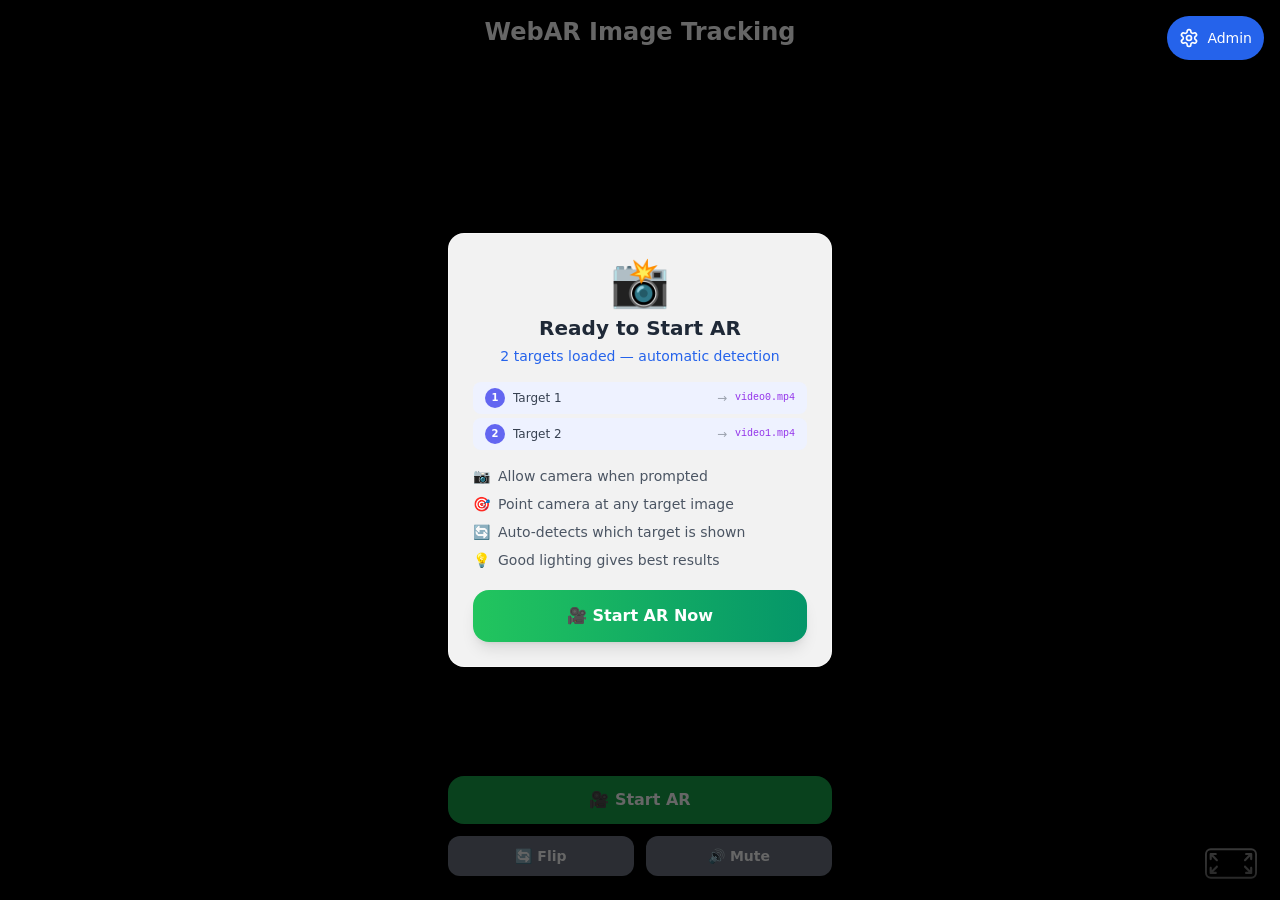
==== index.html @ 2bd4b679 "Update build: align video overlay ratio and expand camera fullscreen" ====
<!doctype html>
<html lang="en">
  <head>
    <meta charset="UTF-8" />
    <link rel="icon" type="image/svg+xml" href="/vite.svg" />
    <meta name="viewport" content="width=device-width, initial-scale=1.0" />
    <title>React WebAR Video Overlay</title>
    <meta property="og:image" content="https://bolt.new/static/og_default.png" />
    <meta name="twitter:card" content="summary_large_image" />
    <meta name="twitter:image" content="https://bolt.new/static/og_default.png" />
    <script type="module" crossorigin src="/assets/index-C_1ZlGww.js"></script>
    <link rel="stylesheet" crossorigin href="/assets/index-PsF8Havk.css">
  </head>
  <body>
    <div id="root"></div>
  </body>
</html>
---- assets/index-PsF8Havk.css ----
*,:before,:after{--tw-border-spacing-x: 0;--tw-border-spacing-y: 0;--tw-translate-x: 0;--tw-translate-y: 0;--tw-rotate: 0;--tw-skew-x: 0;--tw-skew-y: 0;--tw-scale-x: 1;--tw-scale-y: 1;--tw-pan-x: ;--tw-pan-y: ;--tw-pinch-zoom: ;--tw-scroll-snap-strictness: proximity;--tw-gradient-from-position: ;--tw-gradient-via-position: ;--tw-gradient-to-position: ;--tw-ordinal: ;--tw-slashed-zero: ;--tw-numeric-figure: ;--tw-numeric-spacing: ;--tw-numeric-fraction: ;--tw-ring-inset: ;--tw-ring-offset-width: 0px;--tw-ring-offset-color: #fff;--tw-ring-color: rgb(59 130 246 / .5);--tw-ring-offset-shadow: 0 0 #0000;--tw-ring-shadow: 0 0 #0000;--tw-shadow: 0 0 #0000;--tw-shadow-colored: 0 0 #0000;--tw-blur: ;--tw-brightness: ;--tw-contrast: ;--tw-grayscale: ;--tw-hue-rotate: ;--tw-invert: ;--tw-saturate: ;--tw-sepia: ;--tw-drop-shadow: ;--tw-backdrop-blur: ;--tw-backdrop-brightness: ;--tw-backdrop-contrast: ;--tw-backdrop-grayscale: ;--tw-backdrop-hue-rotate: ;--tw-backdrop-invert: ;--tw-backdrop-opacity: ;--tw-backdrop-saturate: ;--tw-backdrop-sepia: ;--tw-contain-size: ;--tw-contain-layout: ;--tw-contain-paint: ;--tw-contain-style: }::backdrop{--tw-border-spacing-x: 0;--tw-border-spacing-y: 0;--tw-translate-x: 0;--tw-translate-y: 0;--tw-rotate: 0;--tw-skew-x: 0;--tw-skew-y: 0;--tw-scale-x: 1;--tw-scale-y: 1;--tw-pan-x: ;--tw-pan-y: ;--tw-pinch-zoom: ;--tw-scroll-snap-strictness: proximity;--tw-gradient-from-position: ;--tw-gradient-via-position: ;--tw-gradient-to-position: ;--tw-ordinal: ;--tw-slashed-zero: ;--tw-numeric-figure: ;--tw-numeric-spacing: ;--tw-numeric-fraction: ;--tw-ring-inset: ;--tw-ring-offset-width: 0px;--tw-ring-offset-color: #fff;--tw-ring-color: rgb(59 130 246 / .5);--tw-ring-offset-shadow: 0 0 #0000;--tw-ring-shadow: 0 0 #0000;--tw-shadow: 0 0 #0000;--tw-shadow-colored: 0 0 #0000;--tw-blur: ;--tw-brightness: ;--tw-contrast: ;--tw-grayscale: ;--tw-hue-rotate: ;--tw-invert: ;--tw-saturate: ;--tw-sepia: ;--tw-drop-shadow: ;--tw-backdrop-blur: ;--tw-backdrop-brightness: ;--tw-backdrop-contrast: ;--tw-backdrop-grayscale: ;--tw-backdrop-hue-rotate: ;--tw-backdrop-invert: ;--tw-backdrop-opacity: ;--tw-backdrop-saturate: ;--tw-backdrop-sepia: ;--tw-contain-size: ;--tw-contain-layout: ;--tw-contain-paint: ;--tw-contain-style: }*,:before,:after{box-sizing:border-box;border-width:0;border-style:solid;border-color:#e5e7eb}:before,:after{--tw-content: ""}html,:host{line-height:1.5;-webkit-text-size-adjust:100%;-moz-tab-size:4;-o-tab-size:4;tab-size:4;font-family:ui-sans-serif,system-ui,sans-serif,"Apple Color Emoji","Segoe UI Emoji",Segoe UI Symbol,"Noto Color Emoji";font-feature-settings:normal;font-variation-settings:normal;-webkit-tap-highlight-color:transparent}body{margin:0;line-height:inherit}hr{height:0;color:inherit;border-top-width:1px}abbr:where([title]){-webkit-text-decoration:underline dotted;text-decoration:underline dotted}h1,h2,h3,h4,h5,h6{font-size:inherit;font-weight:inherit}a{color:inherit;text-decoration:inherit}b,strong{font-weight:bolder}code,kbd,samp,pre{font-family:ui-monospace,SFMono-Regular,Menlo,Monaco,Consolas,Liberation Mono,Courier New,monospace;font-feature-settings:normal;font-variation-settings:normal;font-size:1em}small{font-size:80%}sub,sup{font-size:75%;line-height:0;position:relative;vertical-align:baseline}sub{bottom:-.25em}sup{top:-.5em}table{text-indent:0;border-color:inherit;border-collapse:collapse}button,input,optgroup,select,textarea{font-family:inherit;font-feature-settings:inherit;font-variation-settings:inherit;font-size:100%;font-weight:inherit;line-height:inherit;letter-spacing:inherit;color:inherit;margin:0;padding:0}button,select{text-transform:none}button,input:where([type=button]),input:where([type=reset]),input:where([type=submit]){-webkit-appearance:button;background-color:transparent;background-image:none}:-moz-focusring{outline:auto}:-moz-ui-invalid{box-shadow:none}progress{vertical-align:baseline}::-webkit-inner-spin-button,::-webkit-outer-spin-button{height:auto}[type=search]{-webkit-appearance:textfield;outline-offset:-2px}::-webkit-search-decoration{-webkit-appearance:none}::-webkit-file-upload-button{-webkit-appearance:button;font:inherit}summary{display:list-item}blockquote,dl,dd,h1,h2,h3,h4,h5,h6,hr,figure,p,pre{margin:0}fieldset{margin:0;padding:0}legend{padding:0}ol,ul,menu{list-style:none;margin:0;padding:0}dialog{padding:0}textarea{resize:vertical}input::-moz-placeholder,textarea::-moz-placeholder{opacity:1;color:#9ca3af}input::placeholder,textarea::placeholder{opacity:1;color:#9ca3af}button,[role=button]{cursor:pointer}:disabled{cursor:default}img,svg,video,canvas,audio,iframe,embed,object{display:block;vertical-align:middle}img,video{max-width:100%;height:auto}[hidden]:where(:not([hidden=until-found])){display:none}.pointer-events-none{pointer-events:none}.visible{visibility:visible}.fixed{position:fixed}.absolute{position:absolute}.relative{position:relative}.inset-0{top:0;right:0;bottom:0;left:0}.bottom-0{bottom:0}.left-0{left:0}.right-0{right:0}.right-2{right:.5rem}.top-0{top:0}.top-2{top:.5rem}.z-10{z-index:10}.z-20{z-index:20}.z-40{z-index:40}.z-50{z-index:50}.mx-auto{margin-left:auto;margin-right:auto}.-mt-4{margin-top:-1rem}.mb-1{margin-bottom:.25rem}.mb-2{margin-bottom:.5rem}.mb-3{margin-bottom:.75rem}.mb-4{margin-bottom:1rem}.mb-5{margin-bottom:1.25rem}.mb-6{margin-bottom:1.5rem}.ml-2{margin-left:.5rem}.ml-auto{margin-left:auto}.mt-0\.5{margin-top:.125rem}.mt-1{margin-top:.25rem}.mt-1\.5{margin-top:.375rem}.mt-2{margin-top:.5rem}.mt-3{margin-top:.75rem}.mt-4{margin-top:1rem}.block{display:block}.inline-block{display:inline-block}.flex{display:flex}.inline-flex{display:inline-flex}.grid{display:grid}.hidden{display:none}.h-1{height:.25rem}.h-1\.5{height:.375rem}.h-12{height:3rem}.h-16{height:4rem}.h-3{height:.75rem}.h-3\.5{height:.875rem}.h-4{height:1rem}.h-40{height:10rem}.h-5{height:1.25rem}.h-6{height:1.5rem}.h-8{height:2rem}.h-full{height:100%}.h-screen{height:100vh}.max-h-32{max-height:8rem}.max-h-\[90vh\]{max-height:90vh}.min-h-screen{min-height:100vh}.w-1\.5{width:.375rem}.w-12{width:3rem}.w-16{width:4rem}.w-3\.5{width:.875rem}.w-4{width:1rem}.w-5{width:1.25rem}.w-6{width:1.5rem}.w-8{width:2rem}.w-full{width:100%}.w-px{width:1px}.min-w-0{min-width:0px}.max-w-7xl{max-width:80rem}.max-w-\[80px\]{max-width:80px}.max-w-md{max-width:28rem}.max-w-sm{max-width:24rem}.flex-1{flex:1 1 0%}.flex-shrink-0{flex-shrink:0}.animate-pulse{animation:pulse 2s cubic-bezier(.4,0,.6,1) infinite}@keyframes spin{to{transform:rotate(360deg)}}.animate-spin{animation:spin 1s linear infinite}.cursor-pointer{cursor:pointer}.touch-manipulation{touch-action:manipulation}.resize{resize:both}.list-inside{list-style-position:inside}.list-decimal{list-style-type:decimal}.grid-cols-1{grid-template-columns:repeat(1,minmax(0,1fr))}.flex-col{flex-direction:column}.flex-wrap{flex-wrap:wrap}.items-start{align-items:flex-start}.items-center{align-items:center}.justify-center{justify-content:center}.justify-between{justify-content:space-between}.gap-1{gap:.25rem}.gap-1\.5{gap:.375rem}.gap-2{gap:.5rem}.gap-3{gap:.75rem}.gap-4{gap:1rem}.space-y-1>:not([hidden])~:not([hidden]){--tw-space-y-reverse: 0;margin-top:calc(.25rem * calc(1 - var(--tw-space-y-reverse)));margin-bottom:calc(.25rem * var(--tw-space-y-reverse))}.space-y-1\.5>:not([hidden])~:not([hidden]){--tw-space-y-reverse: 0;margin-top:calc(.375rem * calc(1 - var(--tw-space-y-reverse)));margin-bottom:calc(.375rem * var(--tw-space-y-reverse))}.space-y-2>:not([hidden])~:not([hidden]){--tw-space-y-reverse: 0;margin-top:calc(.5rem * calc(1 - var(--tw-space-y-reverse)));margin-bottom:calc(.5rem * var(--tw-space-y-reverse))}.space-y-3>:not([hidden])~:not([hidden]){--tw-space-y-reverse: 0;margin-top:calc(.75rem * calc(1 - var(--tw-space-y-reverse)));margin-bottom:calc(.75rem * var(--tw-space-y-reverse))}.space-y-8>:not([hidden])~:not([hidden]){--tw-space-y-reverse: 0;margin-top:calc(2rem * calc(1 - var(--tw-space-y-reverse)));margin-bottom:calc(2rem * var(--tw-space-y-reverse))}.overflow-hidden{overflow:hidden}.overflow-x-auto{overflow-x:auto}.overflow-y-auto{overflow-y:auto}.truncate{overflow:hidden;text-overflow:ellipsis;white-space:nowrap}.break-all{word-break:break-all}.rounded{border-radius:.25rem}.rounded-2xl{border-radius:1rem}.rounded-full{border-radius:9999px}.rounded-lg{border-radius:.5rem}.rounded-xl{border-radius:.75rem}.border{border-width:1px}.border-2{border-width:2px}.border-4{border-width:4px}.border-b{border-bottom-width:1px}.border-dashed{border-style:dashed}.border-none{border-style:none}.border-amber-100{--tw-border-opacity: 1;border-color:rgb(254 243 199 / var(--tw-border-opacity, 1))}.border-blue-200{--tw-border-opacity: 1;border-color:rgb(191 219 254 / var(--tw-border-opacity, 1))}.border-gray-100{--tw-border-opacity: 1;border-color:rgb(243 244 246 / var(--tw-border-opacity, 1))}.border-gray-200{--tw-border-opacity: 1;border-color:rgb(229 231 235 / var(--tw-border-opacity, 1))}.border-green-200{--tw-border-opacity: 1;border-color:rgb(187 247 208 / var(--tw-border-opacity, 1))}.border-indigo-200{--tw-border-opacity: 1;border-color:rgb(199 210 254 / var(--tw-border-opacity, 1))}.border-indigo-300{--tw-border-opacity: 1;border-color:rgb(165 180 252 / var(--tw-border-opacity, 1))}.border-purple-200{--tw-border-opacity: 1;border-color:rgb(233 213 255 / var(--tw-border-opacity, 1))}.border-purple-300{--tw-border-opacity: 1;border-color:rgb(216 180 254 / var(--tw-border-opacity, 1))}.border-red-200{--tw-border-opacity: 1;border-color:rgb(254 202 202 / var(--tw-border-opacity, 1))}.border-white\/20{border-color:#fff3}.border-white\/30{border-color:#ffffff4d}.border-white\/50{border-color:#ffffff80}.border-t-white{--tw-border-opacity: 1;border-top-color:rgb(255 255 255 / var(--tw-border-opacity, 1))}.bg-amber-100{--tw-bg-opacity: 1;background-color:rgb(254 243 199 / var(--tw-bg-opacity, 1))}.bg-amber-50{--tw-bg-opacity: 1;background-color:rgb(255 251 235 / var(--tw-bg-opacity, 1))}.bg-black{--tw-bg-opacity: 1;background-color:rgb(0 0 0 / var(--tw-bg-opacity, 1))}.bg-black\/10{background-color:#0000001a}.bg-black\/60{background-color:#0009}.bg-black\/70{background-color:#000000b3}.bg-black\/85{background-color:#000000d9}.bg-blue-50{--tw-bg-opacity: 1;background-color:rgb(239 246 255 / var(--tw-bg-opacity, 1))}.bg-blue-500{--tw-bg-opacity: 1;background-color:rgb(59 130 246 / var(--tw-bg-opacity, 1))}.bg-blue-500\/80{background-color:#3b82f6cc}.bg-blue-600{--tw-bg-opacity: 1;background-color:rgb(37 99 235 / var(--tw-bg-opacity, 1))}.bg-gray-100{--tw-bg-opacity: 1;background-color:rgb(243 244 246 / var(--tw-bg-opacity, 1))}.bg-gray-200{--tw-bg-opacity: 1;background-color:rgb(229 231 235 / var(--tw-bg-opacity, 1))}.bg-gray-50{--tw-bg-opacity: 1;background-color:rgb(249 250 251 / var(--tw-bg-opacity, 1))}.bg-green-100{--tw-bg-opacity: 1;background-color:rgb(220 252 231 / var(--tw-bg-opacity, 1))}.bg-green-50{--tw-bg-opacity: 1;background-color:rgb(240 253 244 / var(--tw-bg-opacity, 1))}.bg-green-500{--tw-bg-opacity: 1;background-color:rgb(34 197 94 / var(--tw-bg-opacity, 1))}.bg-green-600{--tw-bg-opacity: 1;background-color:rgb(22 163 74 / var(--tw-bg-opacity, 1))}.bg-indigo-100{--tw-bg-opacity: 1;background-color:rgb(224 231 255 / var(--tw-bg-opacity, 1))}.bg-indigo-400{--tw-bg-opacity: 1;background-color:rgb(129 140 248 / var(--tw-bg-opacity, 1))}.bg-indigo-50{--tw-bg-opacity: 1;background-color:rgb(238 242 255 / var(--tw-bg-opacity, 1))}.bg-indigo-500{--tw-bg-opacity: 1;background-color:rgb(99 102 241 / var(--tw-bg-opacity, 1))}.bg-purple-400{--tw-bg-opacity: 1;background-color:rgb(192 132 252 / var(--tw-bg-opacity, 1))}.bg-purple-50{--tw-bg-opacity: 1;background-color:rgb(250 245 255 / var(--tw-bg-opacity, 1))}.bg-red-50{--tw-bg-opacity: 1;background-color:rgb(254 242 242 / var(--tw-bg-opacity, 1))}.bg-red-500{--tw-bg-opacity: 1;background-color:rgb(239 68 68 / var(--tw-bg-opacity, 1))}.bg-red-600{--tw-bg-opacity: 1;background-color:rgb(220 38 38 / var(--tw-bg-opacity, 1))}.bg-transparent{background-color:transparent}.bg-white{--tw-bg-opacity: 1;background-color:rgb(255 255 255 / var(--tw-bg-opacity, 1))}.bg-white\/10{background-color:#ffffff1a}.bg-white\/20{background-color:#fff3}.bg-white\/30{background-color:#ffffff4d}.bg-white\/95{background-color:#fffffff2}.bg-yellow-600{--tw-bg-opacity: 1;background-color:rgb(202 138 4 / var(--tw-bg-opacity, 1))}.bg-gradient-to-b{background-image:linear-gradient(to bottom,var(--tw-gradient-stops))}.bg-gradient-to-br{background-image:linear-gradient(to bottom right,var(--tw-gradient-stops))}.bg-gradient-to-r{background-image:linear-gradient(to right,var(--tw-gradient-stops))}.bg-gradient-to-t{background-image:linear-gradient(to top,var(--tw-gradient-stops))}.from-amber-400{--tw-gradient-from: #fbbf24 var(--tw-gradient-from-position);--tw-gradient-to: rgb(251 191 36 / 0) var(--tw-gradient-to-position);--tw-gradient-stops: var(--tw-gradient-from), var(--tw-gradient-to)}.from-amber-50{--tw-gradient-from: #fffbeb var(--tw-gradient-from-position);--tw-gradient-to: rgb(255 251 235 / 0) var(--tw-gradient-to-position);--tw-gradient-stops: var(--tw-gradient-from), var(--tw-gradient-to)}.from-amber-500{--tw-gradient-from: #f59e0b var(--tw-gradient-from-position);--tw-gradient-to: rgb(245 158 11 / 0) var(--tw-gradient-to-position);--tw-gradient-stops: var(--tw-gradient-from), var(--tw-gradient-to)}.from-black\/50{--tw-gradient-from: rgb(0 0 0 / .5) var(--tw-gradient-from-position);--tw-gradient-to: rgb(0 0 0 / 0) var(--tw-gradient-to-position);--tw-gradient-stops: var(--tw-gradient-from), var(--tw-gradient-to)}.from-black\/70{--tw-gradient-from: rgb(0 0 0 / .7) var(--tw-gradient-from-position);--tw-gradient-to: rgb(0 0 0 / 0) var(--tw-gradient-to-position);--tw-gradient-stops: var(--tw-gradient-from), var(--tw-gradient-to)}.from-blue-50{--tw-gradient-from: #eff6ff var(--tw-gradient-from-position);--tw-gradient-to: rgb(239 246 255 / 0) var(--tw-gradient-to-position);--tw-gradient-stops: var(--tw-gradient-from), var(--tw-gradient-to)}.from-blue-500{--tw-gradient-from: #3b82f6 var(--tw-gradient-from-position);--tw-gradient-to: rgb(59 130 246 / 0) var(--tw-gradient-to-position);--tw-gradient-stops: var(--tw-gradient-from), var(--tw-gradient-to)}.from-emerald-500{--tw-gradient-from: #10b981 var(--tw-gradient-from-position);--tw-gradient-to: rgb(16 185 129 / 0) var(--tw-gradient-to-position);--tw-gradient-stops: var(--tw-gradient-from), var(--tw-gradient-to)}.from-green-500{--tw-gradient-from: #22c55e var(--tw-gradient-from-position);--tw-gradient-to: rgb(34 197 94 / 0) var(--tw-gradient-to-position);--tw-gradient-stops: var(--tw-gradient-from), var(--tw-gradient-to)}.from-indigo-100{--tw-gradient-from: #e0e7ff var(--tw-gradient-from-position);--tw-gradient-to: rgb(224 231 255 / 0) var(--tw-gradient-to-position);--tw-gradient-stops: var(--tw-gradient-from), var(--tw-gradient-to)}.from-indigo-500{--tw-gradient-from: #6366f1 var(--tw-gradient-from-position);--tw-gradient-to: rgb(99 102 241 / 0) var(--tw-gradient-to-position);--tw-gradient-stops: var(--tw-gradient-from), var(--tw-gradient-to)}.from-indigo-600{--tw-gradient-from: #4f46e5 var(--tw-gradient-from-position);--tw-gradient-to: rgb(79 70 229 / 0) var(--tw-gradient-to-position);--tw-gradient-stops: var(--tw-gradient-from), var(--tw-gradient-to)}.from-purple-100{--tw-gradient-from: #f3e8ff var(--tw-gradient-from-position);--tw-gradient-to: rgb(243 232 255 / 0) var(--tw-gradient-to-position);--tw-gradient-stops: var(--tw-gradient-from), var(--tw-gradient-to)}.from-purple-500{--tw-gradient-from: #a855f7 var(--tw-gradient-from-position);--tw-gradient-to: rgb(168 85 247 / 0) var(--tw-gradient-to-position);--tw-gradient-stops: var(--tw-gradient-from), var(--tw-gradient-to)}.from-slate-50{--tw-gradient-from: #f8fafc var(--tw-gradient-from-position);--tw-gradient-to: rgb(248 250 252 / 0) var(--tw-gradient-to-position);--tw-gradient-stops: var(--tw-gradient-from), var(--tw-gradient-to)}.from-white{--tw-gradient-from: #fff var(--tw-gradient-from-position);--tw-gradient-to: rgb(255 255 255 / 0) var(--tw-gradient-to-position);--tw-gradient-stops: var(--tw-gradient-from), var(--tw-gradient-to)}.via-blue-50{--tw-gradient-to: rgb(239 246 255 / 0) var(--tw-gradient-to-position);--tw-gradient-stops: var(--tw-gradient-from), #eff6ff var(--tw-gradient-via-position), var(--tw-gradient-to)}.via-purple-500{--tw-gradient-to: rgb(168 85 247 / 0) var(--tw-gradient-to-position);--tw-gradient-stops: var(--tw-gradient-from), #a855f7 var(--tw-gradient-via-position), var(--tw-gradient-to)}.via-purple-600{--tw-gradient-to: rgb(147 51 234 / 0) var(--tw-gradient-to-position);--tw-gradient-stops: var(--tw-gradient-from), #9333ea var(--tw-gradient-via-position), var(--tw-gradient-to)}.to-blue-600{--tw-gradient-to: #2563eb var(--tw-gradient-to-position)}.to-emerald-600{--tw-gradient-to: #059669 var(--tw-gradient-to-position)}.to-indigo-100{--tw-gradient-to: #e0e7ff var(--tw-gradient-to-position)}.to-indigo-50{--tw-gradient-to: #eef2ff var(--tw-gradient-to-position)}.to-indigo-600{--tw-gradient-to: #4f46e5 var(--tw-gradient-to-position)}.to-orange-50{--tw-gradient-to: #fff7ed var(--tw-gradient-to-position)}.to-orange-500{--tw-gradient-to: #f97316 var(--tw-gradient-to-position)}.to-orange-600{--tw-gradient-to: #ea580c var(--tw-gradient-to-position)}.to-pink-100{--tw-gradient-to: #fce7f3 var(--tw-gradient-to-position)}.to-pink-500{--tw-gradient-to: #ec4899 var(--tw-gradient-to-position)}.to-pink-600{--tw-gradient-to: #db2777 var(--tw-gradient-to-position)}.to-purple-100{--tw-gradient-to: #f3e8ff var(--tw-gradient-to-position)}.to-purple-600{--tw-gradient-to: #9333ea var(--tw-gradient-to-position)}.to-teal-600{--tw-gradient-to: #0d9488 var(--tw-gradient-to-position)}.to-transparent{--tw-gradient-to: transparent var(--tw-gradient-to-position)}.bg-clip-text{-webkit-background-clip:text;background-clip:text}.object-cover{-o-object-fit:cover;object-fit:cover}.p-2{padding:.5rem}.p-2\.5{padding:.625rem}.p-3{padding:.75rem}.p-4{padding:1rem}.p-6{padding:1.5rem}.p-8{padding:2rem}.px-1\.5{padding-left:.375rem;padding-right:.375rem}.px-2{padding-left:.5rem;padding-right:.5rem}.px-2\.5{padding-left:.625rem;padding-right:.625rem}.px-3{padding-left:.75rem;padding-right:.75rem}.px-4{padding-left:1rem;padding-right:1rem}.px-6{padding-left:1.5rem;padding-right:1.5rem}.py-0\.5{padding-top:.125rem;padding-bottom:.125rem}.py-1{padding-top:.25rem;padding-bottom:.25rem}.py-1\.5{padding-top:.375rem;padding-bottom:.375rem}.py-12{padding-top:3rem;padding-bottom:3rem}.py-2{padding-top:.5rem;padding-bottom:.5rem}.py-2\.5{padding-top:.625rem;padding-bottom:.625rem}.py-3{padding-top:.75rem;padding-bottom:.75rem}.py-3\.5{padding-top:.875rem;padding-bottom:.875rem}.py-6{padding-top:1.5rem;padding-bottom:1.5rem}.pb-12{padding-bottom:3rem}.pb-6{padding-bottom:1.5rem}.text-left{text-align:left}.text-center{text-align:center}.font-mono{font-family:ui-monospace,SFMono-Regular,Menlo,Monaco,Consolas,Liberation Mono,Courier New,monospace}.text-2xl{font-size:1.5rem;line-height:2rem}.text-4xl{font-size:2.25rem;line-height:2.5rem}.text-5xl{font-size:3rem;line-height:1}.text-\[10px\]{font-size:10px}.text-base{font-size:1rem;line-height:1.5rem}.text-lg{font-size:1.125rem;line-height:1.75rem}.text-sm{font-size:.875rem;line-height:1.25rem}.text-xl{font-size:1.25rem;line-height:1.75rem}.text-xs{font-size:.75rem;line-height:1rem}.font-bold{font-weight:700}.font-medium{font-weight:500}.font-semibold{font-weight:600}.text-amber-500{--tw-text-opacity: 1;color:rgb(245 158 11 / var(--tw-text-opacity, 1))}.text-amber-700{--tw-text-opacity: 1;color:rgb(180 83 9 / var(--tw-text-opacity, 1))}.text-amber-800{--tw-text-opacity: 1;color:rgb(146 64 14 / var(--tw-text-opacity, 1))}.text-blue-600{--tw-text-opacity: 1;color:rgb(37 99 235 / var(--tw-text-opacity, 1))}.text-blue-700{--tw-text-opacity: 1;color:rgb(29 78 216 / var(--tw-text-opacity, 1))}.text-blue-800{--tw-text-opacity: 1;color:rgb(30 64 175 / var(--tw-text-opacity, 1))}.text-gray-400{--tw-text-opacity: 1;color:rgb(156 163 175 / var(--tw-text-opacity, 1))}.text-gray-500{--tw-text-opacity: 1;color:rgb(107 114 128 / var(--tw-text-opacity, 1))}.text-gray-600{--tw-text-opacity: 1;color:rgb(75 85 99 / var(--tw-text-opacity, 1))}.text-gray-700{--tw-text-opacity: 1;color:rgb(55 65 81 / var(--tw-text-opacity, 1))}.text-gray-800{--tw-text-opacity: 1;color:rgb(31 41 55 / var(--tw-text-opacity, 1))}.text-green-300{--tw-text-opacity: 1;color:rgb(134 239 172 / var(--tw-text-opacity, 1))}.text-green-700{--tw-text-opacity: 1;color:rgb(21 128 61 / var(--tw-text-opacity, 1))}.text-indigo-600{--tw-text-opacity: 1;color:rgb(79 70 229 / var(--tw-text-opacity, 1))}.text-indigo-700{--tw-text-opacity: 1;color:rgb(67 56 202 / var(--tw-text-opacity, 1))}.text-purple-600{--tw-text-opacity: 1;color:rgb(147 51 234 / var(--tw-text-opacity, 1))}.text-purple-700{--tw-text-opacity: 1;color:rgb(126 34 206 / var(--tw-text-opacity, 1))}.text-red-700{--tw-text-opacity: 1;color:rgb(185 28 28 / var(--tw-text-opacity, 1))}.text-transparent{color:transparent}.text-white{--tw-text-opacity: 1;color:rgb(255 255 255 / var(--tw-text-opacity, 1))}.text-white\/60{color:#fff9}.text-white\/80{color:#fffc}.text-white\/90{color:#ffffffe6}.text-yellow-300{--tw-text-opacity: 1;color:rgb(253 224 71 / var(--tw-text-opacity, 1))}.placeholder-gray-400::-moz-placeholder{--tw-placeholder-opacity: 1;color:rgb(156 163 175 / var(--tw-placeholder-opacity, 1))}.placeholder-gray-400::placeholder{--tw-placeholder-opacity: 1;color:rgb(156 163 175 / var(--tw-placeholder-opacity, 1))}.opacity-0{opacity:0}.shadow{--tw-shadow: 0 1px 3px 0 rgb(0 0 0 / .1), 0 1px 2px -1px rgb(0 0 0 / .1);--tw-shadow-colored: 0 1px 3px 0 var(--tw-shadow-color), 0 1px 2px -1px var(--tw-shadow-color);box-shadow:var(--tw-ring-offset-shadow, 0 0 #0000),var(--tw-ring-shadow, 0 0 #0000),var(--tw-shadow)}.shadow-2xl{--tw-shadow: 0 25px 50px -12px rgb(0 0 0 / .25);--tw-shadow-colored: 0 25px 50px -12px var(--tw-shadow-color);box-shadow:var(--tw-ring-offset-shadow, 0 0 #0000),var(--tw-ring-shadow, 0 0 #0000),var(--tw-shadow)}.shadow-lg{--tw-shadow: 0 10px 15px -3px rgb(0 0 0 / .1), 0 4px 6px -4px rgb(0 0 0 / .1);--tw-shadow-colored: 0 10px 15px -3px var(--tw-shadow-color), 0 4px 6px -4px var(--tw-shadow-color);box-shadow:var(--tw-ring-offset-shadow, 0 0 #0000),var(--tw-ring-shadow, 0 0 #0000),var(--tw-shadow)}.shadow-md{--tw-shadow: 0 4px 6px -1px rgb(0 0 0 / .1), 0 2px 4px -2px rgb(0 0 0 / .1);--tw-shadow-colored: 0 4px 6px -1px var(--tw-shadow-color), 0 2px 4px -2px var(--tw-shadow-color);box-shadow:var(--tw-ring-offset-shadow, 0 0 #0000),var(--tw-ring-shadow, 0 0 #0000),var(--tw-shadow)}.shadow-xl{--tw-shadow: 0 20px 25px -5px rgb(0 0 0 / .1), 0 8px 10px -6px rgb(0 0 0 / .1);--tw-shadow-colored: 0 20px 25px -5px var(--tw-shadow-color), 0 8px 10px -6px var(--tw-shadow-color);box-shadow:var(--tw-ring-offset-shadow, 0 0 #0000),var(--tw-ring-shadow, 0 0 #0000),var(--tw-shadow)}.outline-none{outline:2px solid transparent;outline-offset:2px}.drop-shadow{--tw-drop-shadow: drop-shadow(0 1px 2px rgb(0 0 0 / .1)) drop-shadow(0 1px 1px rgb(0 0 0 / .06));filter:var(--tw-blur) var(--tw-brightness) var(--tw-contrast) var(--tw-grayscale) var(--tw-hue-rotate) var(--tw-invert) var(--tw-saturate) var(--tw-sepia) var(--tw-drop-shadow)}.filter{filter:var(--tw-blur) var(--tw-brightness) var(--tw-contrast) var(--tw-grayscale) var(--tw-hue-rotate) var(--tw-invert) var(--tw-saturate) var(--tw-sepia) var(--tw-drop-shadow)}.backdrop-blur-md{--tw-backdrop-blur: blur(12px);-webkit-backdrop-filter:var(--tw-backdrop-blur) var(--tw-backdrop-brightness) var(--tw-backdrop-contrast) var(--tw-backdrop-grayscale) var(--tw-backdrop-hue-rotate) var(--tw-backdrop-invert) var(--tw-backdrop-opacity) var(--tw-backdrop-saturate) var(--tw-backdrop-sepia);backdrop-filter:var(--tw-backdrop-blur) var(--tw-backdrop-brightness) var(--tw-backdrop-contrast) var(--tw-backdrop-grayscale) var(--tw-backdrop-hue-rotate) var(--tw-backdrop-invert) var(--tw-backdrop-opacity) var(--tw-backdrop-saturate) var(--tw-backdrop-sepia)}.backdrop-blur-sm{--tw-backdrop-blur: blur(4px);-webkit-backdrop-filter:var(--tw-backdrop-blur) var(--tw-backdrop-brightness) var(--tw-backdrop-contrast) var(--tw-backdrop-grayscale) var(--tw-backdrop-hue-rotate) var(--tw-backdrop-invert) var(--tw-backdrop-opacity) var(--tw-backdrop-saturate) var(--tw-backdrop-sepia);backdrop-filter:var(--tw-backdrop-blur) var(--tw-backdrop-brightness) var(--tw-backdrop-contrast) var(--tw-backdrop-grayscale) var(--tw-backdrop-hue-rotate) var(--tw-backdrop-invert) var(--tw-backdrop-opacity) var(--tw-backdrop-saturate) var(--tw-backdrop-sepia)}.transition-all{transition-property:all;transition-timing-function:cubic-bezier(.4,0,.2,1);transition-duration:.15s}.transition-colors{transition-property:color,background-color,border-color,text-decoration-color,fill,stroke;transition-timing-function:cubic-bezier(.4,0,.2,1);transition-duration:.15s}.transition-opacity{transition-property:opacity;transition-timing-function:cubic-bezier(.4,0,.2,1);transition-duration:.15s}.transition-transform{transition-property:transform;transition-timing-function:cubic-bezier(.4,0,.2,1);transition-duration:.15s}.duration-200{transition-duration:.2s}.duration-300{transition-duration:.3s}.ease-out{transition-timing-function:cubic-bezier(0,0,.2,1)}.touch-manipulation{touch-action:manipulation;-webkit-tap-highlight-color:transparent}@keyframes fadeIn{0%{opacity:0;transform:translateY(10px)}to{opacity:1;transform:translateY(0)}}.animate-fadeIn{animation:fadeIn .5s ease-out}button,a{-webkit-tap-highlight-color:transparent;-webkit-touch-callout:none;-webkit-user-select:none;-moz-user-select:none;user-select:none}@media (max-width: 640px){*{-webkit-overflow-scrolling:touch}body{font-size:16px}}@media (max-width: 640px){h1{font-size:1.5rem}h2{font-size:1.25rem}h3{font-size:1.125rem}}.hover\:scale-105:hover{--tw-scale-x: 1.05;--tw-scale-y: 1.05;transform:translate(var(--tw-translate-x),var(--tw-translate-y)) rotate(var(--tw-rotate)) skew(var(--tw-skew-x)) skewY(var(--tw-skew-y)) scaleX(var(--tw-scale-x)) scaleY(var(--tw-scale-y))}.hover\:scale-110:hover{--tw-scale-x: 1.1;--tw-scale-y: 1.1;transform:translate(var(--tw-translate-x),var(--tw-translate-y)) rotate(var(--tw-rotate)) skew(var(--tw-skew-x)) skewY(var(--tw-skew-y)) scaleX(var(--tw-scale-x)) scaleY(var(--tw-scale-y))}.hover\:border-indigo-300:hover{--tw-border-opacity: 1;border-color:rgb(165 180 252 / var(--tw-border-opacity, 1))}.hover\:border-indigo-500:hover{--tw-border-opacity: 1;border-color:rgb(99 102 241 / var(--tw-border-opacity, 1))}.hover\:border-purple-500:hover{--tw-border-opacity: 1;border-color:rgb(168 85 247 / var(--tw-border-opacity, 1))}.hover\:bg-blue-600:hover{--tw-bg-opacity: 1;background-color:rgb(37 99 235 / var(--tw-bg-opacity, 1))}.hover\:bg-blue-700:hover{--tw-bg-opacity: 1;background-color:rgb(29 78 216 / var(--tw-bg-opacity, 1))}.hover\:bg-gray-200:hover{--tw-bg-opacity: 1;background-color:rgb(229 231 235 / var(--tw-bg-opacity, 1))}.hover\:bg-green-700:hover{--tw-bg-opacity: 1;background-color:rgb(21 128 61 / var(--tw-bg-opacity, 1))}.hover\:bg-indigo-50\/50:hover{background-color:#eef2ff80}.hover\:bg-purple-50\/50:hover{background-color:#faf5ff80}.hover\:bg-red-50:hover{--tw-bg-opacity: 1;background-color:rgb(254 242 242 / var(--tw-bg-opacity, 1))}.hover\:bg-red-600:hover{--tw-bg-opacity: 1;background-color:rgb(220 38 38 / var(--tw-bg-opacity, 1))}.hover\:bg-red-700:hover{--tw-bg-opacity: 1;background-color:rgb(185 28 28 / var(--tw-bg-opacity, 1))}.hover\:bg-white\/30:hover{background-color:#ffffff4d}.hover\:bg-yellow-700:hover{--tw-bg-opacity: 1;background-color:rgb(161 98 7 / var(--tw-bg-opacity, 1))}.hover\:from-amber-600:hover{--tw-gradient-from: #d97706 var(--tw-gradient-from-position);--tw-gradient-to: rgb(217 119 6 / 0) var(--tw-gradient-to-position);--tw-gradient-stops: var(--tw-gradient-from), var(--tw-gradient-to)}.hover\:from-blue-600:hover{--tw-gradient-from: #2563eb var(--tw-gradient-from-position);--tw-gradient-to: rgb(37 99 235 / 0) var(--tw-gradient-to-position);--tw-gradient-stops: var(--tw-gradient-from), var(--tw-gradient-to)}.hover\:from-emerald-600:hover{--tw-gradient-from: #059669 var(--tw-gradient-from-position);--tw-gradient-to: rgb(5 150 105 / 0) var(--tw-gradient-to-position);--tw-gradient-stops: var(--tw-gradient-from), var(--tw-gradient-to)}.hover\:from-green-600:hover{--tw-gradient-from: #16a34a var(--tw-gradient-from-position);--tw-gradient-to: rgb(22 163 74 / 0) var(--tw-gradient-to-position);--tw-gradient-stops: var(--tw-gradient-from), var(--tw-gradient-to)}.hover\:from-indigo-600:hover{--tw-gradient-from: #4f46e5 var(--tw-gradient-from-position);--tw-gradient-to: rgb(79 70 229 / 0) var(--tw-gradient-to-position);--tw-gradient-stops: var(--tw-gradient-from), var(--tw-gradient-to)}.hover\:from-purple-600:hover{--tw-gradient-from: #9333ea var(--tw-gradient-from-position);--tw-gradient-to: rgb(147 51 234 / 0) var(--tw-gradient-to-position);--tw-gradient-stops: var(--tw-gradient-from), var(--tw-gradient-to)}.hover\:to-blue-700:hover{--tw-gradient-to: #1d4ed8 var(--tw-gradient-to-position)}.hover\:to-emerald-700:hover{--tw-gradient-to: #047857 var(--tw-gradient-to-position)}.hover\:to-indigo-700:hover{--tw-gradient-to: #4338ca var(--tw-gradient-to-position)}.hover\:to-orange-700:hover{--tw-gradient-to: #c2410c var(--tw-gradient-to-position)}.hover\:to-pink-700:hover{--tw-gradient-to: #be185d var(--tw-gradient-to-position)}.hover\:to-teal-700:hover{--tw-gradient-to: #0f766e var(--tw-gradient-to-position)}.hover\:text-red-600:hover{--tw-text-opacity: 1;color:rgb(220 38 38 / var(--tw-text-opacity, 1))}.hover\:shadow-2xl:hover{--tw-shadow: 0 25px 50px -12px rgb(0 0 0 / .25);--tw-shadow-colored: 0 25px 50px -12px var(--tw-shadow-color);box-shadow:var(--tw-ring-offset-shadow, 0 0 #0000),var(--tw-ring-shadow, 0 0 #0000),var(--tw-shadow)}.hover\:shadow-xl:hover{--tw-shadow: 0 20px 25px -5px rgb(0 0 0 / .1), 0 8px 10px -6px rgb(0 0 0 / .1);--tw-shadow-colored: 0 20px 25px -5px var(--tw-shadow-color), 0 8px 10px -6px var(--tw-shadow-color);box-shadow:var(--tw-ring-offset-shadow, 0 0 #0000),var(--tw-ring-shadow, 0 0 #0000),var(--tw-shadow)}.focus\:text-indigo-600:focus{--tw-text-opacity: 1;color:rgb(79 70 229 / var(--tw-text-opacity, 1))}.active\:scale-95:active{--tw-scale-x: .95;--tw-scale-y: .95;transform:translate(var(--tw-translate-x),var(--tw-translate-y)) rotate(var(--tw-rotate)) skew(var(--tw-skew-x)) skewY(var(--tw-skew-y)) scaleX(var(--tw-scale-x)) scaleY(var(--tw-scale-y))}.active\:bg-blue-800:active{--tw-bg-opacity: 1;background-color:rgb(30 64 175 / var(--tw-bg-opacity, 1))}.active\:bg-green-800:active{--tw-bg-opacity: 1;background-color:rgb(22 101 52 / var(--tw-bg-opacity, 1))}.active\:bg-red-100:active{--tw-bg-opacity: 1;background-color:rgb(254 226 226 / var(--tw-bg-opacity, 1))}.active\:bg-red-800:active{--tw-bg-opacity: 1;background-color:rgb(153 27 27 / var(--tw-bg-opacity, 1))}.active\:bg-white\/40:active{background-color:#fff6}.active\:bg-yellow-800:active{--tw-bg-opacity: 1;background-color:rgb(133 77 14 / var(--tw-bg-opacity, 1))}.active\:from-amber-700:active{--tw-gradient-from: #b45309 var(--tw-gradient-from-position);--tw-gradient-to: rgb(180 83 9 / 0) var(--tw-gradient-to-position);--tw-gradient-stops: var(--tw-gradient-from), var(--tw-gradient-to)}.active\:from-blue-700:active{--tw-gradient-from: #1d4ed8 var(--tw-gradient-from-position);--tw-gradient-to: rgb(29 78 216 / 0) var(--tw-gradient-to-position);--tw-gradient-stops: var(--tw-gradient-from), var(--tw-gradient-to)}.active\:from-emerald-700:active{--tw-gradient-from: #047857 var(--tw-gradient-from-position);--tw-gradient-to: rgb(4 120 87 / 0) var(--tw-gradient-to-position);--tw-gradient-stops: var(--tw-gradient-from), var(--tw-gradient-to)}.active\:from-green-700:active{--tw-gradient-from: #15803d var(--tw-gradient-from-position);--tw-gradient-to: rgb(21 128 61 / 0) var(--tw-gradient-to-position);--tw-gradient-stops: var(--tw-gradient-from), var(--tw-gradient-to)}.active\:from-purple-700:active{--tw-gradient-from: #7e22ce var(--tw-gradient-from-position);--tw-gradient-to: rgb(126 34 206 / 0) var(--tw-gradient-to-position);--tw-gradient-stops: var(--tw-gradient-from), var(--tw-gradient-to)}.active\:to-emerald-800:active{--tw-gradient-to: #065f46 var(--tw-gradient-to-position)}.active\:to-indigo-800:active{--tw-gradient-to: #3730a3 var(--tw-gradient-to-position)}.active\:to-orange-800:active{--tw-gradient-to: #9a3412 var(--tw-gradient-to-position)}.active\:to-pink-800:active{--tw-gradient-to: #9d174d var(--tw-gradient-to-position)}.active\:to-teal-800:active{--tw-gradient-to: #115e59 var(--tw-gradient-to-position)}.active\:text-red-700:active{--tw-text-opacity: 1;color:rgb(185 28 28 / var(--tw-text-opacity, 1))}.disabled\:cursor-not-allowed:disabled{cursor:not-allowed}.disabled\:bg-gray-500:disabled{--tw-bg-opacity: 1;background-color:rgb(107 114 128 / var(--tw-bg-opacity, 1))}.disabled\:bg-gray-600:disabled{--tw-bg-opacity: 1;background-color:rgb(75 85 99 / var(--tw-bg-opacity, 1))}.disabled\:from-gray-400:disabled{--tw-gradient-from: #9ca3af var(--tw-gradient-from-position);--tw-gradient-to: rgb(156 163 175 / 0) var(--tw-gradient-to-position);--tw-gradient-stops: var(--tw-gradient-from), var(--tw-gradient-to)}.disabled\:to-gray-500:disabled{--tw-gradient-to: #6b7280 var(--tw-gradient-to-position)}.group:hover .group-hover\:-translate-x-1{--tw-translate-x: -.25rem;transform:translate(var(--tw-translate-x),var(--tw-translate-y)) rotate(var(--tw-rotate)) skew(var(--tw-skew-x)) skewY(var(--tw-skew-y)) scaleX(var(--tw-scale-x)) scaleY(var(--tw-scale-y))}.group:hover .group-hover\:rotate-90{--tw-rotate: 90deg;transform:translate(var(--tw-translate-x),var(--tw-translate-y)) rotate(var(--tw-rotate)) skew(var(--tw-skew-x)) skewY(var(--tw-skew-y)) scaleX(var(--tw-scale-x)) scaleY(var(--tw-scale-y))}.group:hover .group-hover\:scale-110{--tw-scale-x: 1.1;--tw-scale-y: 1.1;transform:translate(var(--tw-translate-x),var(--tw-translate-y)) rotate(var(--tw-rotate)) skew(var(--tw-skew-x)) skewY(var(--tw-skew-y)) scaleX(var(--tw-scale-x)) scaleY(var(--tw-scale-y))}@keyframes bounce{0%,to{transform:translateY(-25%);animation-timing-function:cubic-bezier(.8,0,1,1)}50%{transform:none;animation-timing-function:cubic-bezier(0,0,.2,1)}}.group:hover .group-hover\:animate-bounce{animation:bounce 1s infinite}@keyframes pulse{50%{opacity:.5}}.group:hover .group-hover\:animate-pulse{animation:pulse 2s cubic-bezier(.4,0,.6,1) infinite}.group\/image:hover .group-hover\/image\:opacity-100,.group\/video:hover .group-hover\/video\:opacity-100{opacity:1}@media (min-width: 640px){.sm\:right-4{right:1rem}.sm\:top-4{top:1rem}.sm\:-mt-6{margin-top:-1.5rem}.sm\:mb-6{margin-bottom:1.5rem}.sm\:block{display:block}.sm\:inline{display:inline}.sm\:hidden{display:none}.sm\:h-12{height:3rem}.sm\:h-24{height:6rem}.sm\:h-4{height:1rem}.sm\:h-5{height:1.25rem}.sm\:h-6{height:1.5rem}.sm\:w-12{width:3rem}.sm\:w-24{width:6rem}.sm\:w-4{width:1rem}.sm\:w-5{width:1.25rem}.sm\:w-6{width:1.5rem}.sm\:w-auto{width:auto}.sm\:flex-row{flex-direction:row}.sm\:items-center{align-items:center}.sm\:gap-2{gap:.5rem}.sm\:gap-3{gap:.75rem}.sm\:gap-4{gap:1rem}.sm\:gap-5{gap:1.25rem}.sm\:gap-6{gap:1.5rem}.sm\:rounded-2xl{border-radius:1rem}.sm\:rounded-xl{border-radius:.75rem}.sm\:p-3{padding:.75rem}.sm\:p-4{padding:1rem}.sm\:p-5{padding:1.25rem}.sm\:p-6{padding:1.5rem}.sm\:px-4{padding-left:1rem;padding-right:1rem}.sm\:px-5{padding-left:1.25rem;padding-right:1.25rem}.sm\:px-6{padding-left:1.5rem;padding-right:1.5rem}.sm\:px-8{padding-left:2rem;padding-right:2rem}.sm\:py-2\.5{padding-top:.625rem;padding-bottom:.625rem}.sm\:py-20{padding-top:5rem;padding-bottom:5rem}.sm\:py-4{padding-top:1rem;padding-bottom:1rem}.sm\:py-8{padding-top:2rem;padding-bottom:2rem}.sm\:pb-12{padding-bottom:3rem}.sm\:text-2xl{font-size:1.5rem;line-height:2rem}.sm\:text-3xl{font-size:1.875rem;line-height:2.25rem}.sm\:text-base{font-size:1rem;line-height:1.5rem}.sm\:text-lg{font-size:1.125rem;line-height:1.75rem}.sm\:text-sm{font-size:.875rem;line-height:1.25rem}.sm\:text-xl{font-size:1.25rem;line-height:1.75rem}}@media (min-width: 768px){.md\:h-8{height:2rem}.md\:w-8{width:2rem}.md\:grid-cols-2{grid-template-columns:repeat(2,minmax(0,1fr))}.md\:p-8{padding:2rem}.md\:text-4xl{font-size:2.25rem;line-height:2.5rem}}@media (min-width: 1024px){.lg\:grid-cols-3{grid-template-columns:repeat(3,minmax(0,1fr))}}
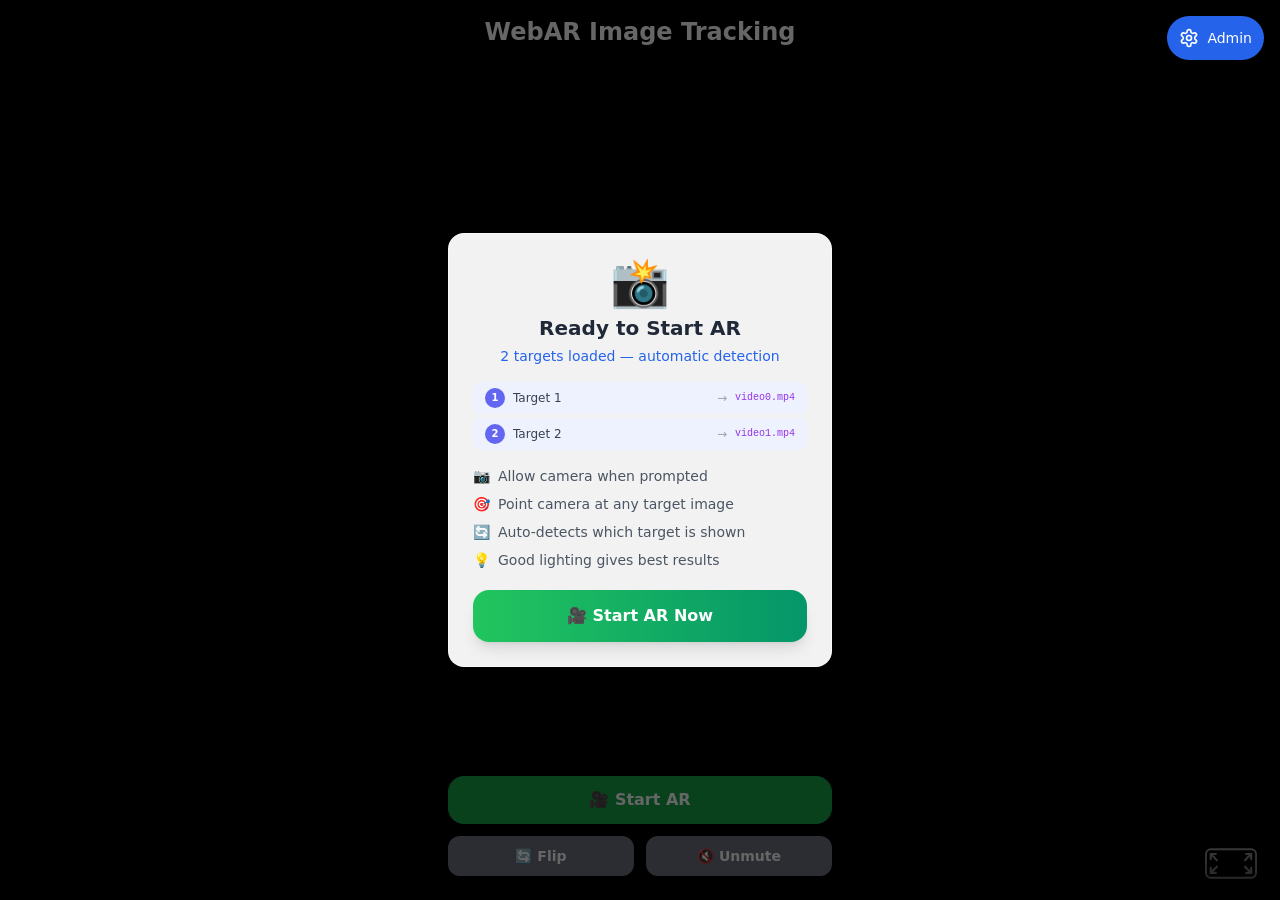
==== commit ed8a2f7b: "Update build: map video texture directly onto generic plane entity with mute by default" ====
--- a/index.html
+++ b/index.html
@@ -8,8 +8,8 @@
     <meta property="og:image" content="https://bolt.new/static/og_default.png" />
     <meta name="twitter:card" content="summary_large_image" />
     <meta name="twitter:image" content="https://bolt.new/static/og_default.png" />
-    <script type="module" crossorigin src="/assets/index-C_1ZlGww.js"></script>
-    <link rel="stylesheet" crossorigin href="/assets/index-PsF8Havk.css">
+    <script type="module" crossorigin src="/assets/index-DNsjHVi4.js"></script>
+    <link rel="stylesheet" crossorigin href="/assets/index-BGaWi20Q.css">
   </head>
   <body>
     <div id="root"></div>
--- a/assets/index-BGaWi20Q.css
+++ b/assets/index-BGaWi20Q.css
@@ -0,0 +1 @@
+*,:before,:after{--tw-border-spacing-x: 0;--tw-border-spacing-y: 0;--tw-translate-x: 0;--tw-translate-y: 0;--tw-rotate: 0;--tw-skew-x: 0;--tw-skew-y: 0;--tw-scale-x: 1;--tw-scale-y: 1;--tw-pan-x: ;--tw-pan-y: ;--tw-pinch-zoom: ;--tw-scroll-snap-strictness: proximity;--tw-gradient-from-position: ;--tw-gradient-via-position: ;--tw-gradient-to-position: ;--tw-ordinal: ;--tw-slashed-zero: ;--tw-numeric-figure: ;--tw-numeric-spacing: ;--tw-numeric-fraction: ;--tw-ring-inset: ;--tw-ring-offset-width: 0px;--tw-ring-offset-color: #fff;--tw-ring-color: rgb(59 130 246 / .5);--tw-ring-offset-shadow: 0 0 #0000;--tw-ring-shadow: 0 0 #0000;--tw-shadow: 0 0 #0000;--tw-shadow-colored: 0 0 #0000;--tw-blur: ;--tw-brightness: ;--tw-contrast: ;--tw-grayscale: ;--tw-hue-rotate: ;--tw-invert: ;--tw-saturate: ;--tw-sepia: ;--tw-drop-shadow: ;--tw-backdrop-blur: ;--tw-backdrop-brightness: ;--tw-backdrop-contrast: ;--tw-backdrop-grayscale: ;--tw-backdrop-hue-rotate: ;--tw-backdrop-invert: ;--tw-backdrop-opacity: ;--tw-backdrop-saturate: ;--tw-backdrop-sepia: ;--tw-contain-size: ;--tw-contain-layout: ;--tw-contain-paint: ;--tw-contain-style: }::backdrop{--tw-border-spacing-x: 0;--tw-border-spacing-y: 0;--tw-translate-x: 0;--tw-translate-y: 0;--tw-rotate: 0;--tw-skew-x: 0;--tw-skew-y: 0;--tw-scale-x: 1;--tw-scale-y: 1;--tw-pan-x: ;--tw-pan-y: ;--tw-pinch-zoom: ;--tw-scroll-snap-strictness: proximity;--tw-gradient-from-position: ;--tw-gradient-via-position: ;--tw-gradient-to-position: ;--tw-ordinal: ;--tw-slashed-zero: ;--tw-numeric-figure: ;--tw-numeric-spacing: ;--tw-numeric-fraction: ;--tw-ring-inset: ;--tw-ring-offset-width: 0px;--tw-ring-offset-color: #fff;--tw-ring-color: rgb(59 130 246 / .5);--tw-ring-offset-shadow: 0 0 #0000;--tw-ring-shadow: 0 0 #0000;--tw-shadow: 0 0 #0000;--tw-shadow-colored: 0 0 #0000;--tw-blur: ;--tw-brightness: ;--tw-contrast: ;--tw-grayscale: ;--tw-hue-rotate: ;--tw-invert: ;--tw-saturate: ;--tw-sepia: ;--tw-drop-shadow: ;--tw-backdrop-blur: ;--tw-backdrop-brightness: ;--tw-backdrop-contrast: ;--tw-backdrop-grayscale: ;--tw-backdrop-hue-rotate: ;--tw-backdrop-invert: ;--tw-backdrop-opacity: ;--tw-backdrop-saturate: ;--tw-backdrop-sepia: ;--tw-contain-size: ;--tw-contain-layout: ;--tw-contain-paint: ;--tw-contain-style: }*,:before,:after{box-sizing:border-box;border-width:0;border-style:solid;border-color:#e5e7eb}:before,:after{--tw-content: ""}html,:host{line-height:1.5;-webkit-text-size-adjust:100%;-moz-tab-size:4;-o-tab-size:4;tab-size:4;font-family:ui-sans-serif,system-ui,sans-serif,"Apple Color Emoji","Segoe UI Emoji",Segoe UI Symbol,"Noto Color Emoji";font-feature-settings:normal;font-variation-settings:normal;-webkit-tap-highlight-color:transparent}body{margin:0;line-height:inherit}hr{height:0;color:inherit;border-top-width:1px}abbr:where([title]){-webkit-text-decoration:underline dotted;text-decoration:underline dotted}h1,h2,h3,h4,h5,h6{font-size:inherit;font-weight:inherit}a{color:inherit;text-decoration:inherit}b,strong{font-weight:bolder}code,kbd,samp,pre{font-family:ui-monospace,SFMono-Regular,Menlo,Monaco,Consolas,Liberation Mono,Courier New,monospace;font-feature-settings:normal;font-variation-settings:normal;font-size:1em}small{font-size:80%}sub,sup{font-size:75%;line-height:0;position:relative;vertical-align:baseline}sub{bottom:-.25em}sup{top:-.5em}table{text-indent:0;border-color:inherit;border-collapse:collapse}button,input,optgroup,select,textarea{font-family:inherit;font-feature-settings:inherit;font-variation-settings:inherit;font-size:100%;font-weight:inherit;line-height:inherit;letter-spacing:inherit;color:inherit;margin:0;padding:0}button,select{text-transform:none}button,input:where([type=button]),input:where([type=reset]),input:where([type=submit]){-webkit-appearance:button;background-color:transparent;background-image:none}:-moz-focusring{outline:auto}:-moz-ui-invalid{box-shadow:none}progress{vertical-align:baseline}::-webkit-inner-spin-button,::-webkit-outer-spin-button{height:auto}[type=search]{-webkit-appearance:textfield;outline-offset:-2px}::-webkit-search-decoration{-webkit-appearance:none}::-webkit-file-upload-button{-webkit-appearance:button;font:inherit}summary{display:list-item}blockquote,dl,dd,h1,h2,h3,h4,h5,h6,hr,figure,p,pre{margin:0}fieldset{margin:0;padding:0}legend{padding:0}ol,ul,menu{list-style:none;margin:0;padding:0}dialog{padding:0}textarea{resize:vertical}input::-moz-placeholder,textarea::-moz-placeholder{opacity:1;color:#9ca3af}input::placeholder,textarea::placeholder{opacity:1;color:#9ca3af}button,[role=button]{cursor:pointer}:disabled{cursor:default}img,svg,video,canvas,audio,iframe,embed,object{display:block;vertical-align:middle}img,video{max-width:100%;height:auto}[hidden]:where(:not([hidden=until-found])){display:none}.pointer-events-none{pointer-events:none}.visible{visibility:visible}.fixed{position:fixed}.absolute{position:absolute}.relative{position:relative}.inset-0{top:0;right:0;bottom:0;left:0}.bottom-0{bottom:0}.left-0{left:0}.right-0{right:0}.right-2{right:.5rem}.top-0{top:0}.top-2{top:.5rem}.z-10{z-index:10}.z-20{z-index:20}.z-40{z-index:40}.z-50{z-index:50}.mx-auto{margin-left:auto;margin-right:auto}.-mt-4{margin-top:-1rem}.mb-1{margin-bottom:.25rem}.mb-2{margin-bottom:.5rem}.mb-3{margin-bottom:.75rem}.mb-4{margin-bottom:1rem}.mb-5{margin-bottom:1.25rem}.mb-6{margin-bottom:1.5rem}.ml-2{margin-left:.5rem}.ml-auto{margin-left:auto}.mt-0\.5{margin-top:.125rem}.mt-1{margin-top:.25rem}.mt-1\.5{margin-top:.375rem}.mt-2{margin-top:.5rem}.mt-3{margin-top:.75rem}.mt-4{margin-top:1rem}.block{display:block}.inline-block{display:inline-block}.flex{display:flex}.inline-flex{display:inline-flex}.grid{display:grid}.hidden{display:none}.h-1{height:.25rem}.h-1\.5{height:.375rem}.h-12{height:3rem}.h-16{height:4rem}.h-3{height:.75rem}.h-3\.5{height:.875rem}.h-4{height:1rem}.h-40{height:10rem}.h-5{height:1.25rem}.h-6{height:1.5rem}.h-8{height:2rem}.h-full{height:100%}.h-screen{height:100vh}.max-h-32{max-height:8rem}.max-h-\[90vh\]{max-height:90vh}.min-h-screen{min-height:100vh}.w-1\.5{width:.375rem}.w-12{width:3rem}.w-16{width:4rem}.w-3\.5{width:.875rem}.w-4{width:1rem}.w-5{width:1.25rem}.w-6{width:1.5rem}.w-8{width:2rem}.w-full{width:100%}.w-px{width:1px}.min-w-0{min-width:0px}.max-w-7xl{max-width:80rem}.max-w-\[80px\]{max-width:80px}.max-w-md{max-width:28rem}.max-w-sm{max-width:24rem}.flex-1{flex:1 1 0%}.flex-shrink-0{flex-shrink:0}.animate-pulse{animation:pulse 2s cubic-bezier(.4,0,.6,1) infinite}@keyframes spin{to{transform:rotate(360deg)}}.animate-spin{animation:spin 1s linear infinite}.cursor-pointer{cursor:pointer}.touch-manipulation{touch-action:manipulation}.list-inside{list-style-position:inside}.list-decimal{list-style-type:decimal}.grid-cols-1{grid-template-columns:repeat(1,minmax(0,1fr))}.flex-col{flex-direction:column}.flex-wrap{flex-wrap:wrap}.items-start{align-items:flex-start}.items-center{align-items:center}.justify-center{justify-content:center}.justify-between{justify-content:space-between}.gap-1{gap:.25rem}.gap-1\.5{gap:.375rem}.gap-2{gap:.5rem}.gap-3{gap:.75rem}.gap-4{gap:1rem}.space-y-1>:not([hidden])~:not([hidden]){--tw-space-y-reverse: 0;margin-top:calc(.25rem * calc(1 - var(--tw-space-y-reverse)));margin-bottom:calc(.25rem * var(--tw-space-y-reverse))}.space-y-1\.5>:not([hidden])~:not([hidden]){--tw-space-y-reverse: 0;margin-top:calc(.375rem * calc(1 - var(--tw-space-y-reverse)));margin-bottom:calc(.375rem * var(--tw-space-y-reverse))}.space-y-2>:not([hidden])~:not([hidden]){--tw-space-y-reverse: 0;margin-top:calc(.5rem * calc(1 - var(--tw-space-y-reverse)));margin-bottom:calc(.5rem * var(--tw-space-y-reverse))}.space-y-3>:not([hidden])~:not([hidden]){--tw-space-y-reverse: 0;margin-top:calc(.75rem * calc(1 - var(--tw-space-y-reverse)));margin-bottom:calc(.75rem * var(--tw-space-y-reverse))}.space-y-8>:not([hidden])~:not([hidden]){--tw-space-y-reverse: 0;margin-top:calc(2rem * calc(1 - var(--tw-space-y-reverse)));margin-bottom:calc(2rem * var(--tw-space-y-reverse))}.overflow-hidden{overflow:hidden}.overflow-x-auto{overflow-x:auto}.overflow-y-auto{overflow-y:auto}.truncate{overflow:hidden;text-overflow:ellipsis;white-space:nowrap}.break-all{word-break:break-all}.rounded{border-radius:.25rem}.rounded-2xl{border-radius:1rem}.rounded-full{border-radius:9999px}.rounded-lg{border-radius:.5rem}.rounded-xl{border-radius:.75rem}.border{border-width:1px}.border-2{border-width:2px}.border-4{border-width:4px}.border-b{border-bottom-width:1px}.border-dashed{border-style:dashed}.border-none{border-style:none}.border-amber-100{--tw-border-opacity: 1;border-color:rgb(254 243 199 / var(--tw-border-opacity, 1))}.border-blue-200{--tw-border-opacity: 1;border-color:rgb(191 219 254 / var(--tw-border-opacity, 1))}.border-gray-100{--tw-border-opacity: 1;border-color:rgb(243 244 246 / var(--tw-border-opacity, 1))}.border-gray-200{--tw-border-opacity: 1;border-color:rgb(229 231 235 / var(--tw-border-opacity, 1))}.border-green-200{--tw-border-opacity: 1;border-color:rgb(187 247 208 / var(--tw-border-opacity, 1))}.border-indigo-200{--tw-border-opacity: 1;border-color:rgb(199 210 254 / var(--tw-border-opacity, 1))}.border-indigo-300{--tw-border-opacity: 1;border-color:rgb(165 180 252 / var(--tw-border-opacity, 1))}.border-purple-200{--tw-border-opacity: 1;border-color:rgb(233 213 255 / var(--tw-border-opacity, 1))}.border-purple-300{--tw-border-opacity: 1;border-color:rgb(216 180 254 / var(--tw-border-opacity, 1))}.border-red-200{--tw-border-opacity: 1;border-color:rgb(254 202 202 / var(--tw-border-opacity, 1))}.border-white\/20{border-color:#fff3}.border-white\/30{border-color:#ffffff4d}.border-white\/50{border-color:#ffffff80}.border-t-white{--tw-border-opacity: 1;border-top-color:rgb(255 255 255 / var(--tw-border-opacity, 1))}.bg-amber-100{--tw-bg-opacity: 1;background-color:rgb(254 243 199 / var(--tw-bg-opacity, 1))}.bg-amber-50{--tw-bg-opacity: 1;background-color:rgb(255 251 235 / var(--tw-bg-opacity, 1))}.bg-black{--tw-bg-opacity: 1;background-color:rgb(0 0 0 / var(--tw-bg-opacity, 1))}.bg-black\/10{background-color:#0000001a}.bg-black\/60{background-color:#0009}.bg-black\/70{background-color:#000000b3}.bg-black\/85{background-color:#000000d9}.bg-blue-50{--tw-bg-opacity: 1;background-color:rgb(239 246 255 / var(--tw-bg-opacity, 1))}.bg-blue-500{--tw-bg-opacity: 1;background-color:rgb(59 130 246 / var(--tw-bg-opacity, 1))}.bg-blue-500\/80{background-color:#3b82f6cc}.bg-blue-600{--tw-bg-opacity: 1;background-color:rgb(37 99 235 / var(--tw-bg-opacity, 1))}.bg-gray-100{--tw-bg-opacity: 1;background-color:rgb(243 244 246 / var(--tw-bg-opacity, 1))}.bg-gray-200{--tw-bg-opacity: 1;background-color:rgb(229 231 235 / var(--tw-bg-opacity, 1))}.bg-gray-50{--tw-bg-opacity: 1;background-color:rgb(249 250 251 / var(--tw-bg-opacity, 1))}.bg-green-100{--tw-bg-opacity: 1;background-color:rgb(220 252 231 / var(--tw-bg-opacity, 1))}.bg-green-50{--tw-bg-opacity: 1;background-color:rgb(240 253 244 / var(--tw-bg-opacity, 1))}.bg-green-500{--tw-bg-opacity: 1;background-color:rgb(34 197 94 / var(--tw-bg-opacity, 1))}.bg-green-600{--tw-bg-opacity: 1;background-color:rgb(22 163 74 / var(--tw-bg-opacity, 1))}.bg-indigo-100{--tw-bg-opacity: 1;background-color:rgb(224 231 255 / var(--tw-bg-opacity, 1))}.bg-indigo-400{--tw-bg-opacity: 1;background-color:rgb(129 140 248 / var(--tw-bg-opacity, 1))}.bg-indigo-50{--tw-bg-opacity: 1;background-color:rgb(238 242 255 / var(--tw-bg-opacity, 1))}.bg-indigo-500{--tw-bg-opacity: 1;background-color:rgb(99 102 241 / var(--tw-bg-opacity, 1))}.bg-purple-400{--tw-bg-opacity: 1;background-color:rgb(192 132 252 / var(--tw-bg-opacity, 1))}.bg-purple-50{--tw-bg-opacity: 1;background-color:rgb(250 245 255 / var(--tw-bg-opacity, 1))}.bg-red-50{--tw-bg-opacity: 1;background-color:rgb(254 242 242 / var(--tw-bg-opacity, 1))}.bg-red-500{--tw-bg-opacity: 1;background-color:rgb(239 68 68 / var(--tw-bg-opacity, 1))}.bg-red-600{--tw-bg-opacity: 1;background-color:rgb(220 38 38 / var(--tw-bg-opacity, 1))}.bg-transparent{background-color:transparent}.bg-white{--tw-bg-opacity: 1;background-color:rgb(255 255 255 / var(--tw-bg-opacity, 1))}.bg-white\/10{background-color:#ffffff1a}.bg-white\/20{background-color:#fff3}.bg-white\/30{background-color:#ffffff4d}.bg-white\/95{background-color:#fffffff2}.bg-yellow-600{--tw-bg-opacity: 1;background-color:rgb(202 138 4 / var(--tw-bg-opacity, 1))}.bg-gradient-to-b{background-image:linear-gradient(to bottom,var(--tw-gradient-stops))}.bg-gradient-to-br{background-image:linear-gradient(to bottom right,var(--tw-gradient-stops))}.bg-gradient-to-r{background-image:linear-gradient(to right,var(--tw-gradient-stops))}.bg-gradient-to-t{background-image:linear-gradient(to top,var(--tw-gradient-stops))}.from-amber-400{--tw-gradient-from: #fbbf24 var(--tw-gradient-from-position);--tw-gradient-to: rgb(251 191 36 / 0) var(--tw-gradient-to-position);--tw-gradient-stops: var(--tw-gradient-from), var(--tw-gradient-to)}.from-amber-50{--tw-gradient-from: #fffbeb var(--tw-gradient-from-position);--tw-gradient-to: rgb(255 251 235 / 0) var(--tw-gradient-to-position);--tw-gradient-stops: var(--tw-gradient-from), var(--tw-gradient-to)}.from-amber-500{--tw-gradient-from: #f59e0b var(--tw-gradient-from-position);--tw-gradient-to: rgb(245 158 11 / 0) var(--tw-gradient-to-position);--tw-gradient-stops: var(--tw-gradient-from), var(--tw-gradient-to)}.from-black\/50{--tw-gradient-from: rgb(0 0 0 / .5) var(--tw-gradient-from-position);--tw-gradient-to: rgb(0 0 0 / 0) var(--tw-gradient-to-position);--tw-gradient-stops: var(--tw-gradient-from), var(--tw-gradient-to)}.from-black\/70{--tw-gradient-from: rgb(0 0 0 / .7) var(--tw-gradient-from-position);--tw-gradient-to: rgb(0 0 0 / 0) var(--tw-gradient-to-position);--tw-gradient-stops: var(--tw-gradient-from), var(--tw-gradient-to)}.from-blue-50{--tw-gradient-from: #eff6ff var(--tw-gradient-from-position);--tw-gradient-to: rgb(239 246 255 / 0) var(--tw-gradient-to-position);--tw-gradient-stops: var(--tw-gradient-from), var(--tw-gradient-to)}.from-blue-500{--tw-gradient-from: #3b82f6 var(--tw-gradient-from-position);--tw-gradient-to: rgb(59 130 246 / 0) var(--tw-gradient-to-position);--tw-gradient-stops: var(--tw-gradient-from), var(--tw-gradient-to)}.from-emerald-500{--tw-gradient-from: #10b981 var(--tw-gradient-from-position);--tw-gradient-to: rgb(16 185 129 / 0) var(--tw-gradient-to-position);--tw-gradient-stops: var(--tw-gradient-from), var(--tw-gradient-to)}.from-green-500{--tw-gradient-from: #22c55e var(--tw-gradient-from-position);--tw-gradient-to: rgb(34 197 94 / 0) var(--tw-gradient-to-position);--tw-gradient-stops: var(--tw-gradient-from), var(--tw-gradient-to)}.from-indigo-100{--tw-gradient-from: #e0e7ff var(--tw-gradient-from-position);--tw-gradient-to: rgb(224 231 255 / 0) var(--tw-gradient-to-position);--tw-gradient-stops: var(--tw-gradient-from), var(--tw-gradient-to)}.from-indigo-500{--tw-gradient-from: #6366f1 var(--tw-gradient-from-position);--tw-gradient-to: rgb(99 102 241 / 0) var(--tw-gradient-to-position);--tw-gradient-stops: var(--tw-gradient-from), var(--tw-gradient-to)}.from-indigo-600{--tw-gradient-from: #4f46e5 var(--tw-gradient-from-position);--tw-gradient-to: rgb(79 70 229 / 0) var(--tw-gradient-to-position);--tw-gradient-stops: var(--tw-gradient-from), var(--tw-gradient-to)}.from-purple-100{--tw-gradient-from: #f3e8ff var(--tw-gradient-from-position);--tw-gradient-to: rgb(243 232 255 / 0) var(--tw-gradient-to-position);--tw-gradient-stops: var(--tw-gradient-from), var(--tw-gradient-to)}.from-purple-500{--tw-gradient-from: #a855f7 var(--tw-gradient-from-position);--tw-gradient-to: rgb(168 85 247 / 0) var(--tw-gradient-to-position);--tw-gradient-stops: var(--tw-gradient-from), var(--tw-gradient-to)}.from-slate-50{--tw-gradient-from: #f8fafc var(--tw-gradient-from-position);--tw-gradient-to: rgb(248 250 252 / 0) var(--tw-gradient-to-position);--tw-gradient-stops: var(--tw-gradient-from), var(--tw-gradient-to)}.from-white{--tw-gradient-from: #fff var(--tw-gradient-from-position);--tw-gradient-to: rgb(255 255 255 / 0) var(--tw-gradient-to-position);--tw-gradient-stops: var(--tw-gradient-from), var(--tw-gradient-to)}.via-blue-50{--tw-gradient-to: rgb(239 246 255 / 0) var(--tw-gradient-to-position);--tw-gradient-stops: var(--tw-gradient-from), #eff6ff var(--tw-gradient-via-position), var(--tw-gradient-to)}.via-purple-500{--tw-gradient-to: rgb(168 85 247 / 0) var(--tw-gradient-to-position);--tw-gradient-stops: var(--tw-gradient-from), #a855f7 var(--tw-gradient-via-position), var(--tw-gradient-to)}.via-purple-600{--tw-gradient-to: rgb(147 51 234 / 0) var(--tw-gradient-to-position);--tw-gradient-stops: var(--tw-gradient-from), #9333ea var(--tw-gradient-via-position), var(--tw-gradient-to)}.to-blue-600{--tw-gradient-to: #2563eb var(--tw-gradient-to-position)}.to-emerald-600{--tw-gradient-to: #059669 var(--tw-gradient-to-position)}.to-indigo-100{--tw-gradient-to: #e0e7ff var(--tw-gradient-to-position)}.to-indigo-50{--tw-gradient-to: #eef2ff var(--tw-gradient-to-position)}.to-indigo-600{--tw-gradient-to: #4f46e5 var(--tw-gradient-to-position)}.to-orange-50{--tw-gradient-to: #fff7ed var(--tw-gradient-to-position)}.to-orange-500{--tw-gradient-to: #f97316 var(--tw-gradient-to-position)}.to-orange-600{--tw-gradient-to: #ea580c var(--tw-gradient-to-position)}.to-pink-100{--tw-gradient-to: #fce7f3 var(--tw-gradient-to-position)}.to-pink-500{--tw-gradient-to: #ec4899 var(--tw-gradient-to-position)}.to-pink-600{--tw-gradient-to: #db2777 var(--tw-gradient-to-position)}.to-purple-100{--tw-gradient-to: #f3e8ff var(--tw-gradient-to-position)}.to-purple-600{--tw-gradient-to: #9333ea var(--tw-gradient-to-position)}.to-teal-600{--tw-gradient-to: #0d9488 var(--tw-gradient-to-position)}.to-transparent{--tw-gradient-to: transparent var(--tw-gradient-to-position)}.bg-clip-text{-webkit-background-clip:text;background-clip:text}.object-cover{-o-object-fit:cover;object-fit:cover}.p-2{padding:.5rem}.p-2\.5{padding:.625rem}.p-3{padding:.75rem}.p-4{padding:1rem}.p-6{padding:1.5rem}.p-8{padding:2rem}.px-1\.5{padding-left:.375rem;padding-right:.375rem}.px-2{padding-left:.5rem;padding-right:.5rem}.px-2\.5{padding-left:.625rem;padding-right:.625rem}.px-3{padding-left:.75rem;padding-right:.75rem}.px-4{padding-left:1rem;padding-right:1rem}.px-6{padding-left:1.5rem;padding-right:1.5rem}.py-0\.5{padding-top:.125rem;padding-bottom:.125rem}.py-1{padding-top:.25rem;padding-bottom:.25rem}.py-1\.5{padding-top:.375rem;padding-bottom:.375rem}.py-12{padding-top:3rem;padding-bottom:3rem}.py-2{padding-top:.5rem;padding-bottom:.5rem}.py-2\.5{padding-top:.625rem;padding-bottom:.625rem}.py-3{padding-top:.75rem;padding-bottom:.75rem}.py-3\.5{padding-top:.875rem;padding-bottom:.875rem}.py-6{padding-top:1.5rem;padding-bottom:1.5rem}.pb-12{padding-bottom:3rem}.pb-6{padding-bottom:1.5rem}.text-left{text-align:left}.text-center{text-align:center}.font-mono{font-family:ui-monospace,SFMono-Regular,Menlo,Monaco,Consolas,Liberation Mono,Courier New,monospace}.text-2xl{font-size:1.5rem;line-height:2rem}.text-4xl{font-size:2.25rem;line-height:2.5rem}.text-5xl{font-size:3rem;line-height:1}.text-\[10px\]{font-size:10px}.text-base{font-size:1rem;line-height:1.5rem}.text-lg{font-size:1.125rem;line-height:1.75rem}.text-sm{font-size:.875rem;line-height:1.25rem}.text-xl{font-size:1.25rem;line-height:1.75rem}.text-xs{font-size:.75rem;line-height:1rem}.font-bold{font-weight:700}.font-medium{font-weight:500}.font-semibold{font-weight:600}.text-amber-500{--tw-text-opacity: 1;color:rgb(245 158 11 / var(--tw-text-opacity, 1))}.text-amber-700{--tw-text-opacity: 1;color:rgb(180 83 9 / var(--tw-text-opacity, 1))}.text-amber-800{--tw-text-opacity: 1;color:rgb(146 64 14 / var(--tw-text-opacity, 1))}.text-blue-600{--tw-text-opacity: 1;color:rgb(37 99 235 / var(--tw-text-opacity, 1))}.text-blue-700{--tw-text-opacity: 1;color:rgb(29 78 216 / var(--tw-text-opacity, 1))}.text-blue-800{--tw-text-opacity: 1;color:rgb(30 64 175 / var(--tw-text-opacity, 1))}.text-gray-400{--tw-text-opacity: 1;color:rgb(156 163 175 / var(--tw-text-opacity, 1))}.text-gray-500{--tw-text-opacity: 1;color:rgb(107 114 128 / var(--tw-text-opacity, 1))}.text-gray-600{--tw-text-opacity: 1;color:rgb(75 85 99 / var(--tw-text-opacity, 1))}.text-gray-700{--tw-text-opacity: 1;color:rgb(55 65 81 / var(--tw-text-opacity, 1))}.text-gray-800{--tw-text-opacity: 1;color:rgb(31 41 55 / var(--tw-text-opacity, 1))}.text-green-300{--tw-text-opacity: 1;color:rgb(134 239 172 / var(--tw-text-opacity, 1))}.text-green-700{--tw-text-opacity: 1;color:rgb(21 128 61 / var(--tw-text-opacity, 1))}.text-indigo-600{--tw-text-opacity: 1;color:rgb(79 70 229 / var(--tw-text-opacity, 1))}.text-indigo-700{--tw-text-opacity: 1;color:rgb(67 56 202 / var(--tw-text-opacity, 1))}.text-purple-600{--tw-text-opacity: 1;color:rgb(147 51 234 / var(--tw-text-opacity, 1))}.text-purple-700{--tw-text-opacity: 1;color:rgb(126 34 206 / var(--tw-text-opacity, 1))}.text-red-700{--tw-text-opacity: 1;color:rgb(185 28 28 / var(--tw-text-opacity, 1))}.text-transparent{color:transparent}.text-white{--tw-text-opacity: 1;color:rgb(255 255 255 / var(--tw-text-opacity, 1))}.text-white\/60{color:#fff9}.text-white\/80{color:#fffc}.text-white\/90{color:#ffffffe6}.text-yellow-300{--tw-text-opacity: 1;color:rgb(253 224 71 / var(--tw-text-opacity, 1))}.placeholder-gray-400::-moz-placeholder{--tw-placeholder-opacity: 1;color:rgb(156 163 175 / var(--tw-placeholder-opacity, 1))}.placeholder-gray-400::placeholder{--tw-placeholder-opacity: 1;color:rgb(156 163 175 / var(--tw-placeholder-opacity, 1))}.opacity-0{opacity:0}.shadow{--tw-shadow: 0 1px 3px 0 rgb(0 0 0 / .1), 0 1px 2px -1px rgb(0 0 0 / .1);--tw-shadow-colored: 0 1px 3px 0 var(--tw-shadow-color), 0 1px 2px -1px var(--tw-shadow-color);box-shadow:var(--tw-ring-offset-shadow, 0 0 #0000),var(--tw-ring-shadow, 0 0 #0000),var(--tw-shadow)}.shadow-2xl{--tw-shadow: 0 25px 50px -12px rgb(0 0 0 / .25);--tw-shadow-colored: 0 25px 50px -12px var(--tw-shadow-color);box-shadow:var(--tw-ring-offset-shadow, 0 0 #0000),var(--tw-ring-shadow, 0 0 #0000),var(--tw-shadow)}.shadow-lg{--tw-shadow: 0 10px 15px -3px rgb(0 0 0 / .1), 0 4px 6px -4px rgb(0 0 0 / .1);--tw-shadow-colored: 0 10px 15px -3px var(--tw-shadow-color), 0 4px 6px -4px var(--tw-shadow-color);box-shadow:var(--tw-ring-offset-shadow, 0 0 #0000),var(--tw-ring-shadow, 0 0 #0000),var(--tw-shadow)}.shadow-md{--tw-shadow: 0 4px 6px -1px rgb(0 0 0 / .1), 0 2px 4px -2px rgb(0 0 0 / .1);--tw-shadow-colored: 0 4px 6px -1px var(--tw-shadow-color), 0 2px 4px -2px var(--tw-shadow-color);box-shadow:var(--tw-ring-offset-shadow, 0 0 #0000),var(--tw-ring-shadow, 0 0 #0000),var(--tw-shadow)}.shadow-xl{--tw-shadow: 0 20px 25px -5px rgb(0 0 0 / .1), 0 8px 10px -6px rgb(0 0 0 / .1);--tw-shadow-colored: 0 20px 25px -5px var(--tw-shadow-color), 0 8px 10px -6px var(--tw-shadow-color);box-shadow:var(--tw-ring-offset-shadow, 0 0 #0000),var(--tw-ring-shadow, 0 0 #0000),var(--tw-shadow)}.outline-none{outline:2px solid transparent;outline-offset:2px}.drop-shadow{--tw-drop-shadow: drop-shadow(0 1px 2px rgb(0 0 0 / .1)) drop-shadow(0 1px 1px rgb(0 0 0 / .06));filter:var(--tw-blur) var(--tw-brightness) var(--tw-contrast) var(--tw-grayscale) var(--tw-hue-rotate) var(--tw-invert) var(--tw-saturate) var(--tw-sepia) var(--tw-drop-shadow)}.filter{filter:var(--tw-blur) var(--tw-brightness) var(--tw-contrast) var(--tw-grayscale) var(--tw-hue-rotate) var(--tw-invert) var(--tw-saturate) var(--tw-sepia) var(--tw-drop-shadow)}.backdrop-blur-md{--tw-backdrop-blur: blur(12px);-webkit-backdrop-filter:var(--tw-backdrop-blur) var(--tw-backdrop-brightness) var(--tw-backdrop-contrast) var(--tw-backdrop-grayscale) var(--tw-backdrop-hue-rotate) var(--tw-backdrop-invert) var(--tw-backdrop-opacity) var(--tw-backdrop-saturate) var(--tw-backdrop-sepia);backdrop-filter:var(--tw-backdrop-blur) var(--tw-backdrop-brightness) var(--tw-backdrop-contrast) var(--tw-backdrop-grayscale) var(--tw-backdrop-hue-rotate) var(--tw-backdrop-invert) var(--tw-backdrop-opacity) var(--tw-backdrop-saturate) var(--tw-backdrop-sepia)}.backdrop-blur-sm{--tw-backdrop-blur: blur(4px);-webkit-backdrop-filter:var(--tw-backdrop-blur) var(--tw-backdrop-brightness) var(--tw-backdrop-contrast) var(--tw-backdrop-grayscale) var(--tw-backdrop-hue-rotate) var(--tw-backdrop-invert) var(--tw-backdrop-opacity) var(--tw-backdrop-saturate) var(--tw-backdrop-sepia);backdrop-filter:var(--tw-backdrop-blur) var(--tw-backdrop-brightness) var(--tw-backdrop-contrast) var(--tw-backdrop-grayscale) var(--tw-backdrop-hue-rotate) var(--tw-backdrop-invert) var(--tw-backdrop-opacity) var(--tw-backdrop-saturate) var(--tw-backdrop-sepia)}.transition-all{transition-property:all;transition-timing-function:cubic-bezier(.4,0,.2,1);transition-duration:.15s}.transition-colors{transition-property:color,background-color,border-color,text-decoration-color,fill,stroke;transition-timing-function:cubic-bezier(.4,0,.2,1);transition-duration:.15s}.transition-opacity{transition-property:opacity;transition-timing-function:cubic-bezier(.4,0,.2,1);transition-duration:.15s}.transition-transform{transition-property:transform;transition-timing-function:cubic-bezier(.4,0,.2,1);transition-duration:.15s}.duration-200{transition-duration:.2s}.duration-300{transition-duration:.3s}.ease-out{transition-timing-function:cubic-bezier(0,0,.2,1)}.touch-manipulation{touch-action:manipulation;-webkit-tap-highlight-color:transparent}@keyframes fadeIn{0%{opacity:0;transform:translateY(10px)}to{opacity:1;transform:translateY(0)}}.animate-fadeIn{animation:fadeIn .5s ease-out}button,a{-webkit-tap-highlight-color:transparent;-webkit-touch-callout:none;-webkit-user-select:none;-moz-user-select:none;user-select:none}@media (max-width: 640px){*{-webkit-overflow-scrolling:touch}body{font-size:16px}}@media (max-width: 640px){h1{font-size:1.5rem}h2{font-size:1.25rem}h3{font-size:1.125rem}}.hover\:scale-105:hover{--tw-scale-x: 1.05;--tw-scale-y: 1.05;transform:translate(var(--tw-translate-x),var(--tw-translate-y)) rotate(var(--tw-rotate)) skew(var(--tw-skew-x)) skewY(var(--tw-skew-y)) scaleX(var(--tw-scale-x)) scaleY(var(--tw-scale-y))}.hover\:scale-110:hover{--tw-scale-x: 1.1;--tw-scale-y: 1.1;transform:translate(var(--tw-translate-x),var(--tw-translate-y)) rotate(var(--tw-rotate)) skew(var(--tw-skew-x)) skewY(var(--tw-skew-y)) scaleX(var(--tw-scale-x)) scaleY(var(--tw-scale-y))}.hover\:border-indigo-300:hover{--tw-border-opacity: 1;border-color:rgb(165 180 252 / var(--tw-border-opacity, 1))}.hover\:border-indigo-500:hover{--tw-border-opacity: 1;border-color:rgb(99 102 241 / var(--tw-border-opacity, 1))}.hover\:border-purple-500:hover{--tw-border-opacity: 1;border-color:rgb(168 85 247 / var(--tw-border-opacity, 1))}.hover\:bg-blue-600:hover{--tw-bg-opacity: 1;background-color:rgb(37 99 235 / var(--tw-bg-opacity, 1))}.hover\:bg-blue-700:hover{--tw-bg-opacity: 1;background-color:rgb(29 78 216 / var(--tw-bg-opacity, 1))}.hover\:bg-gray-200:hover{--tw-bg-opacity: 1;background-color:rgb(229 231 235 / var(--tw-bg-opacity, 1))}.hover\:bg-green-700:hover{--tw-bg-opacity: 1;background-color:rgb(21 128 61 / var(--tw-bg-opacity, 1))}.hover\:bg-indigo-50\/50:hover{background-color:#eef2ff80}.hover\:bg-purple-50\/50:hover{background-color:#faf5ff80}.hover\:bg-red-50:hover{--tw-bg-opacity: 1;background-color:rgb(254 242 242 / var(--tw-bg-opacity, 1))}.hover\:bg-red-600:hover{--tw-bg-opacity: 1;background-color:rgb(220 38 38 / var(--tw-bg-opacity, 1))}.hover\:bg-red-700:hover{--tw-bg-opacity: 1;background-color:rgb(185 28 28 / var(--tw-bg-opacity, 1))}.hover\:bg-white\/30:hover{background-color:#ffffff4d}.hover\:bg-yellow-700:hover{--tw-bg-opacity: 1;background-color:rgb(161 98 7 / var(--tw-bg-opacity, 1))}.hover\:from-amber-600:hover{--tw-gradient-from: #d97706 var(--tw-gradient-from-position);--tw-gradient-to: rgb(217 119 6 / 0) var(--tw-gradient-to-position);--tw-gradient-stops: var(--tw-gradient-from), var(--tw-gradient-to)}.hover\:from-blue-600:hover{--tw-gradient-from: #2563eb var(--tw-gradient-from-position);--tw-gradient-to: rgb(37 99 235 / 0) var(--tw-gradient-to-position);--tw-gradient-stops: var(--tw-gradient-from), var(--tw-gradient-to)}.hover\:from-emerald-600:hover{--tw-gradient-from: #059669 var(--tw-gradient-from-position);--tw-gradient-to: rgb(5 150 105 / 0) var(--tw-gradient-to-position);--tw-gradient-stops: var(--tw-gradient-from), var(--tw-gradient-to)}.hover\:from-green-600:hover{--tw-gradient-from: #16a34a var(--tw-gradient-from-position);--tw-gradient-to: rgb(22 163 74 / 0) var(--tw-gradient-to-position);--tw-gradient-stops: var(--tw-gradient-from), var(--tw-gradient-to)}.hover\:from-indigo-600:hover{--tw-gradient-from: #4f46e5 var(--tw-gradient-from-position);--tw-gradient-to: rgb(79 70 229 / 0) var(--tw-gradient-to-position);--tw-gradient-stops: var(--tw-gradient-from), var(--tw-gradient-to)}.hover\:from-purple-600:hover{--tw-gradient-from: #9333ea var(--tw-gradient-from-position);--tw-gradient-to: rgb(147 51 234 / 0) var(--tw-gradient-to-position);--tw-gradient-stops: var(--tw-gradient-from), var(--tw-gradient-to)}.hover\:to-blue-700:hover{--tw-gradient-to: #1d4ed8 var(--tw-gradient-to-position)}.hover\:to-emerald-700:hover{--tw-gradient-to: #047857 var(--tw-gradient-to-position)}.hover\:to-indigo-700:hover{--tw-gradient-to: #4338ca var(--tw-gradient-to-position)}.hover\:to-orange-700:hover{--tw-gradient-to: #c2410c var(--tw-gradient-to-position)}.hover\:to-pink-700:hover{--tw-gradient-to: #be185d var(--tw-gradient-to-position)}.hover\:to-teal-700:hover{--tw-gradient-to: #0f766e var(--tw-gradient-to-position)}.hover\:text-red-600:hover{--tw-text-opacity: 1;color:rgb(220 38 38 / var(--tw-text-opacity, 1))}.hover\:shadow-2xl:hover{--tw-shadow: 0 25px 50px -12px rgb(0 0 0 / .25);--tw-shadow-colored: 0 25px 50px -12px var(--tw-shadow-color);box-shadow:var(--tw-ring-offset-shadow, 0 0 #0000),var(--tw-ring-shadow, 0 0 #0000),var(--tw-shadow)}.hover\:shadow-xl:hover{--tw-shadow: 0 20px 25px -5px rgb(0 0 0 / .1), 0 8px 10px -6px rgb(0 0 0 / .1);--tw-shadow-colored: 0 20px 25px -5px var(--tw-shadow-color), 0 8px 10px -6px var(--tw-shadow-color);box-shadow:var(--tw-ring-offset-shadow, 0 0 #0000),var(--tw-ring-shadow, 0 0 #0000),var(--tw-shadow)}.focus\:text-indigo-600:focus{--tw-text-opacity: 1;color:rgb(79 70 229 / var(--tw-text-opacity, 1))}.active\:scale-95:active{--tw-scale-x: .95;--tw-scale-y: .95;transform:translate(var(--tw-translate-x),var(--tw-translate-y)) rotate(var(--tw-rotate)) skew(var(--tw-skew-x)) skewY(var(--tw-skew-y)) scaleX(var(--tw-scale-x)) scaleY(var(--tw-scale-y))}.active\:bg-blue-800:active{--tw-bg-opacity: 1;background-color:rgb(30 64 175 / var(--tw-bg-opacity, 1))}.active\:bg-green-800:active{--tw-bg-opacity: 1;background-color:rgb(22 101 52 / var(--tw-bg-opacity, 1))}.active\:bg-red-100:active{--tw-bg-opacity: 1;background-color:rgb(254 226 226 / var(--tw-bg-opacity, 1))}.active\:bg-red-800:active{--tw-bg-opacity: 1;background-color:rgb(153 27 27 / var(--tw-bg-opacity, 1))}.active\:bg-white\/40:active{background-color:#fff6}.active\:bg-yellow-800:active{--tw-bg-opacity: 1;background-color:rgb(133 77 14 / var(--tw-bg-opacity, 1))}.active\:from-amber-700:active{--tw-gradient-from: #b45309 var(--tw-gradient-from-position);--tw-gradient-to: rgb(180 83 9 / 0) var(--tw-gradient-to-position);--tw-gradient-stops: var(--tw-gradient-from), var(--tw-gradient-to)}.active\:from-blue-700:active{--tw-gradient-from: #1d4ed8 var(--tw-gradient-from-position);--tw-gradient-to: rgb(29 78 216 / 0) var(--tw-gradient-to-position);--tw-gradient-stops: var(--tw-gradient-from), var(--tw-gradient-to)}.active\:from-emerald-700:active{--tw-gradient-from: #047857 var(--tw-gradient-from-position);--tw-gradient-to: rgb(4 120 87 / 0) var(--tw-gradient-to-position);--tw-gradient-stops: var(--tw-gradient-from), var(--tw-gradient-to)}.active\:from-green-700:active{--tw-gradient-from: #15803d var(--tw-gradient-from-position);--tw-gradient-to: rgb(21 128 61 / 0) var(--tw-gradient-to-position);--tw-gradient-stops: var(--tw-gradient-from), var(--tw-gradient-to)}.active\:from-purple-700:active{--tw-gradient-from: #7e22ce var(--tw-gradient-from-position);--tw-gradient-to: rgb(126 34 206 / 0) var(--tw-gradient-to-position);--tw-gradient-stops: var(--tw-gradient-from), var(--tw-gradient-to)}.active\:to-emerald-800:active{--tw-gradient-to: #065f46 var(--tw-gradient-to-position)}.active\:to-indigo-800:active{--tw-gradient-to: #3730a3 var(--tw-gradient-to-position)}.active\:to-orange-800:active{--tw-gradient-to: #9a3412 var(--tw-gradient-to-position)}.active\:to-pink-800:active{--tw-gradient-to: #9d174d var(--tw-gradient-to-position)}.active\:to-teal-800:active{--tw-gradient-to: #115e59 var(--tw-gradient-to-position)}.active\:text-red-700:active{--tw-text-opacity: 1;color:rgb(185 28 28 / var(--tw-text-opacity, 1))}.disabled\:cursor-not-allowed:disabled{cursor:not-allowed}.disabled\:bg-gray-500:disabled{--tw-bg-opacity: 1;background-color:rgb(107 114 128 / var(--tw-bg-opacity, 1))}.disabled\:bg-gray-600:disabled{--tw-bg-opacity: 1;background-color:rgb(75 85 99 / var(--tw-bg-opacity, 1))}.disabled\:from-gray-400:disabled{--tw-gradient-from: #9ca3af var(--tw-gradient-from-position);--tw-gradient-to: rgb(156 163 175 / 0) var(--tw-gradient-to-position);--tw-gradient-stops: var(--tw-gradient-from), var(--tw-gradient-to)}.disabled\:to-gray-500:disabled{--tw-gradient-to: #6b7280 var(--tw-gradient-to-position)}.group:hover .group-hover\:-translate-x-1{--tw-translate-x: -.25rem;transform:translate(var(--tw-translate-x),var(--tw-translate-y)) rotate(var(--tw-rotate)) skew(var(--tw-skew-x)) skewY(var(--tw-skew-y)) scaleX(var(--tw-scale-x)) scaleY(var(--tw-scale-y))}.group:hover .group-hover\:rotate-90{--tw-rotate: 90deg;transform:translate(var(--tw-translate-x),var(--tw-translate-y)) rotate(var(--tw-rotate)) skew(var(--tw-skew-x)) skewY(var(--tw-skew-y)) scaleX(var(--tw-scale-x)) scaleY(var(--tw-scale-y))}.group:hover .group-hover\:scale-110{--tw-scale-x: 1.1;--tw-scale-y: 1.1;transform:translate(var(--tw-translate-x),var(--tw-translate-y)) rotate(var(--tw-rotate)) skew(var(--tw-skew-x)) skewY(var(--tw-skew-y)) scaleX(var(--tw-scale-x)) scaleY(var(--tw-scale-y))}@keyframes bounce{0%,to{transform:translateY(-25%);animation-timing-function:cubic-bezier(.8,0,1,1)}50%{transform:none;animation-timing-function:cubic-bezier(0,0,.2,1)}}.group:hover .group-hover\:animate-bounce{animation:bounce 1s infinite}@keyframes pulse{50%{opacity:.5}}.group:hover .group-hover\:animate-pulse{animation:pulse 2s cubic-bezier(.4,0,.6,1) infinite}.group\/image:hover .group-hover\/image\:opacity-100,.group\/video:hover .group-hover\/video\:opacity-100{opacity:1}@media (min-width: 640px){.sm\:right-4{right:1rem}.sm\:top-4{top:1rem}.sm\:-mt-6{margin-top:-1.5rem}.sm\:mb-6{margin-bottom:1.5rem}.sm\:block{display:block}.sm\:inline{display:inline}.sm\:hidden{display:none}.sm\:h-12{height:3rem}.sm\:h-24{height:6rem}.sm\:h-4{height:1rem}.sm\:h-5{height:1.25rem}.sm\:h-6{height:1.5rem}.sm\:w-12{width:3rem}.sm\:w-24{width:6rem}.sm\:w-4{width:1rem}.sm\:w-5{width:1.25rem}.sm\:w-6{width:1.5rem}.sm\:w-auto{width:auto}.sm\:flex-row{flex-direction:row}.sm\:items-center{align-items:center}.sm\:gap-2{gap:.5rem}.sm\:gap-3{gap:.75rem}.sm\:gap-4{gap:1rem}.sm\:gap-5{gap:1.25rem}.sm\:gap-6{gap:1.5rem}.sm\:rounded-2xl{border-radius:1rem}.sm\:rounded-xl{border-radius:.75rem}.sm\:p-3{padding:.75rem}.sm\:p-4{padding:1rem}.sm\:p-5{padding:1.25rem}.sm\:p-6{padding:1.5rem}.sm\:px-4{padding-left:1rem;padding-right:1rem}.sm\:px-5{padding-left:1.25rem;padding-right:1.25rem}.sm\:px-6{padding-left:1.5rem;padding-right:1.5rem}.sm\:px-8{padding-left:2rem;padding-right:2rem}.sm\:py-2\.5{padding-top:.625rem;padding-bottom:.625rem}.sm\:py-20{padding-top:5rem;padding-bottom:5rem}.sm\:py-4{padding-top:1rem;padding-bottom:1rem}.sm\:py-8{padding-top:2rem;padding-bottom:2rem}.sm\:pb-12{padding-bottom:3rem}.sm\:text-2xl{font-size:1.5rem;line-height:2rem}.sm\:text-3xl{font-size:1.875rem;line-height:2.25rem}.sm\:text-base{font-size:1rem;line-height:1.5rem}.sm\:text-lg{font-size:1.125rem;line-height:1.75rem}.sm\:text-sm{font-size:.875rem;line-height:1.25rem}.sm\:text-xl{font-size:1.25rem;line-height:1.75rem}}@media (min-width: 768px){.md\:h-8{height:2rem}.md\:w-8{width:2rem}.md\:grid-cols-2{grid-template-columns:repeat(2,minmax(0,1fr))}.md\:p-8{padding:2rem}.md\:text-4xl{font-size:2.25rem;line-height:2.5rem}}@media (min-width: 1024px){.lg\:grid-cols-3{grid-template-columns:repeat(3,minmax(0,1fr))}}
